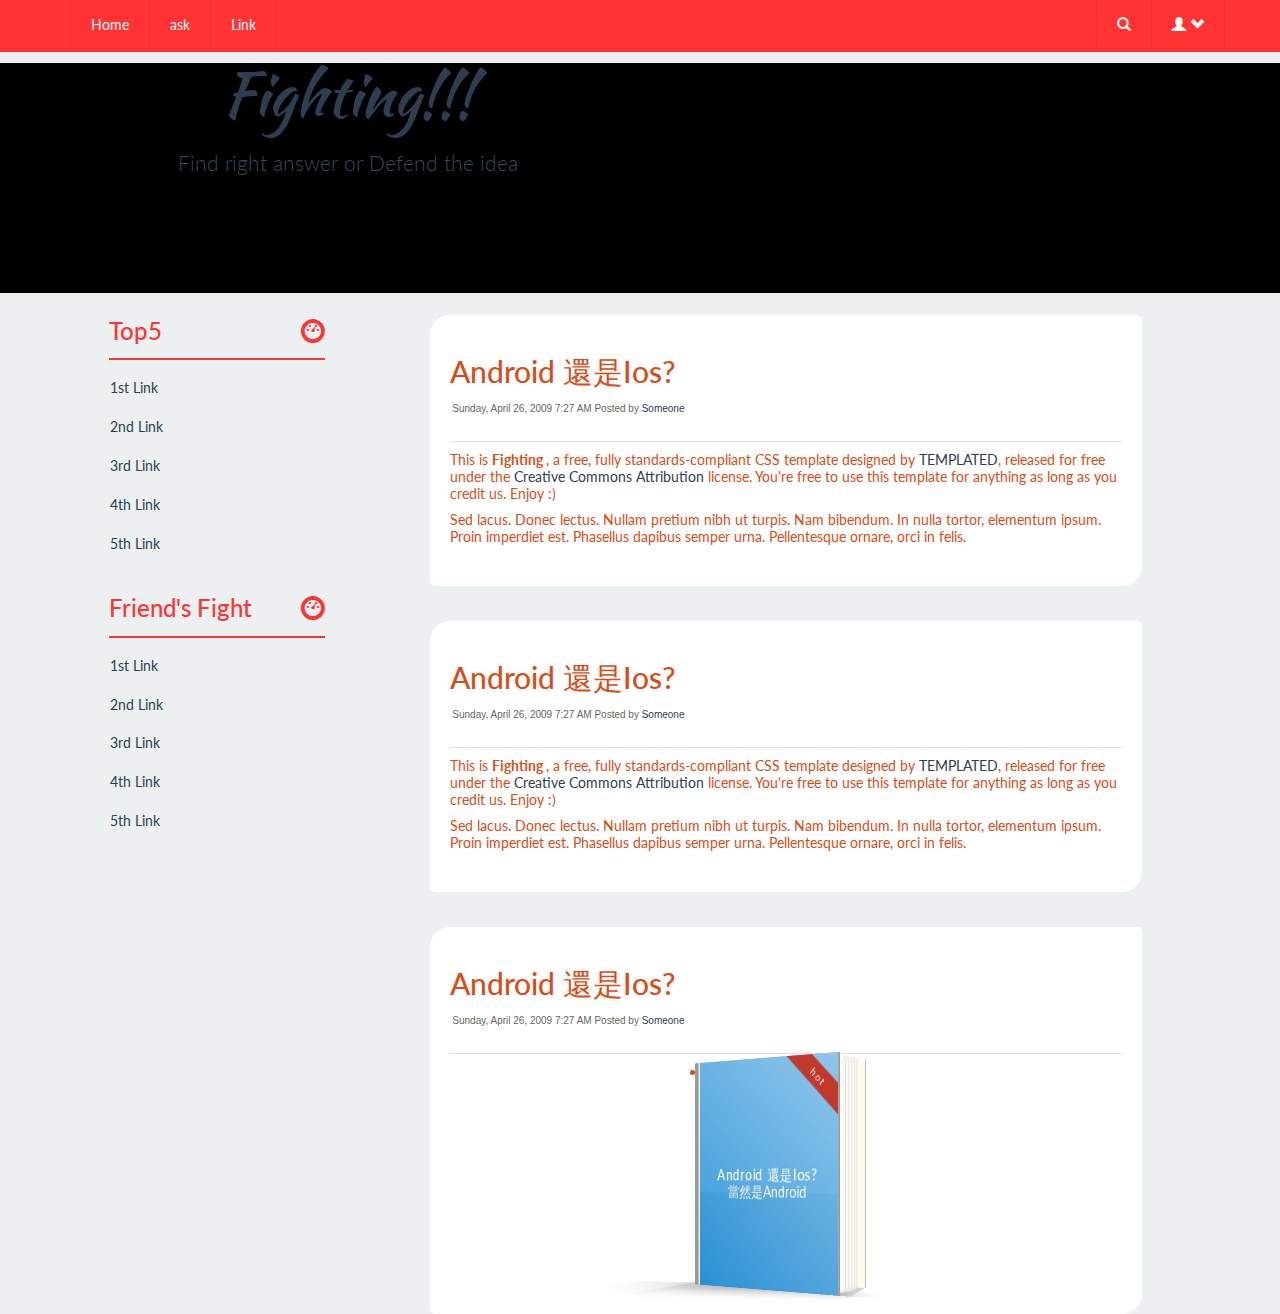
==== index.html @ 1fd4865c "Merge remote-tracking branch 'origin/master'" ====
<!DOCTYPE html>
<html lang="en">
  <head>
    <meta http-equiv="content-type" content="text/html; charset=UTF-8">
    <meta charset="utf-8">
    <title>Fighting!! Which is the best answer!?</title>
<!--     <meta name="generator" content="Bootply" />
    <meta name="viewport" content="width=device-width, initial-scale=1, maximum-scale=1"> -->
    
    <!--[if lt IE 9]>
    <script src="//html5shim.googlecode.com/svn/trunk/html5.js"></script>
    <![endif]-->
 <!-- Custom Fonts -->
        <link href="font-awesome-4.1.0/css/font-awesome.min.css" rel="stylesheet" type="text/css">
        <link href="http://fonts.googleapis.com/css?family=Montserrat:400,700" rel="stylesheet" type="text/css">
        <link href='http://fonts.googleapis.com/css?family=Kaushan+Script' rel='stylesheet' type='text/css'>
            <link href='http://fonts.googleapis.com/css?family=Droid+Serif:400,700,400italic,700italic' rel='stylesheet' type='text/css'>
                <link href='http://fonts.googleapis.com/css?family=Roboto+Slab:400,100,300,700' rel='stylesheet' type='text/css'>


<link href="css/bootstrap.css" rel="stylesheet">
    <link href="css/styles.css" rel="stylesheet">
    <script src="js/jquery.js"></script>
        <link rel="stylesheet" type="text/css" href="css/normalize.css" />
    <link rel="stylesheet" type="text/css" href="css/demo.css" />
    <link rel="stylesheet" type="text/css" href="css/book.css" />
    <script src="js/modernizr.custom.js"></script>
      <link href="bootstrap-dialog/css/bootstrap-dialog.min.css" rel="stylesheet" type="text/css" />
                    
                    <script src="http://ajax.cdnjs.com/ajax/libs/json2/20110223/json2.js"></script>
                    <script src="js/bootstrap.min.js"></script>
                    <script src="js/upload.js"></script>
                    <script src="bootstrap-dialog/js/bootstrap-dialog.min.js"></script>
                    <script type="text/javascript" charset="UTF-8" src="js/homePage.js"> </script>
                    <script type="text/javascript" src="js/bootbox.js"></script>
  </head>
  <body>
    <nav class="navbar navbar-static">
      <div class="container">
        <a class="navbar-toggle" data-toggle="collapse" data-target=".nav-collapse">
          <span class="glyphicon glyphicon-chevron-down"></span>
        </a>
        <div class="nav-collapse collase">
          <ul class="nav navbar-nav">
            <li><a href="#">Home</a></li>
            <li><a href="#">ask</a></li>
            <li><a href="#">Link</a></li>
          </ul>
          <ul class="nav navbar-right navbar-nav">
            <li class="dropdown">
              <a href="#" class="dropdown-toggle" data-toggle="dropdown"><i class="glyphicon glyphicon-search"></i></a>
              <ul class="dropdown-menu" style="padding:12px;">
                <form class="form-inline">
                  <button type="submit" class="btn btn-default pull-right"><i class="glyphicon glyphicon-search">search</i></button><input type="text" class="form-control pull-left" placeholder="Search">
                </form>
              </ul>
            </li>
            <li   class="dropdown">

             <!--  <a href="#" id="loginBtn" class="dropdown-toggle" data-toggle="dropdown"><i class="glyphicon glyphicon-user"></i> <i class="glyphicon glyphicon-chevron-down"></i></a> -->
              <a id="userD" href="#"  class="dropdown-toggle" data-toggle="dropdown"><i id="loginBtn" align="left" class="glyphicon glyphicon-user"></i> <i class="glyphicon glyphicon-chevron-down"></i></a>
              <ul class="dropdown-menu">
                <li><a href="#">Login</a></li>
                <li><a href="#">Profile</a></li>
                <li class="divider"></li>
                <li><a href="#">About</a></li>
              </ul>
            </li>
            <!-- <li id="userD"><a  id="loginBtn" href="#">login</a></li> -->
          </ul>
        </div>
      </div>
      </nav><!-- /.navbar -->
      <header class="masthead">
        <div class="container">
          <div class="row">

            <div class="col col-sm-6">
              <h1><a href="#"  title="scroll down for your viewing pleasure" style='font-family: "Kaushan Script","Helvetica Neue",Helvetica,Arial,cursive; font-size:60px;position:relative; top:-20px;'>Fighting!!!</a>

              <p class="lead">Find right answer or Defend the idea</p></h1>
            </div>
            
          </div>
        </div>
      </header>
      <!-- Begin Body -->
      <div class="container">
        <div class="row">
          <div class="col col-sm-3">
            <div id="sidebar">
              <ul class="nav nav-stacked">
                <li><h3 class="highlight">Top5<i class="glyphicon glyphicon-dashboard pull-right"></i></h3></li>
                <li><a href="#">1st Link</a></li>
                <li><a href="#">2nd Link</a></li>
				<li><a href="#">3rd Link</a></li>
                <li><a href="#">4th Link</a></li>
				<li><a href="#">5th Link</a></li>
              </ul>
              
			  <ul class="nav nav-stacked">
                <li><h3 class="highlight">Friend's Fight<i class="glyphicon glyphicon-dashboard pull-right"></i></h3></li>
                <li><a href="#">1st Link</a></li>
                <li><a href="#">2nd Link</a></li>
				<li><a href="#">3rd Link</a></li>
                <li><a href="#">4th Link</a></li>
				<li><a href="#">5th Link</a></li>
              </ul>
            </div>
          </div>
          <div class="col col-sm-9">
            <div class="post">
              <h2 class="title"><a href="#">android 還是ios? </a></h2>
              <p class="meta">Sunday, April 26, 2009 7:27 AM Posted by <a href="#">Someone</a></p>
              <div class="entry">
                <p>This is <strong>Fighting </strong>, a free, fully standards-compliant CSS template designed by <a href="http://templated.co" rel="nofollow">TEMPLATED</a>, released for free under the <a href="http://templated.co/license">Creative Commons Attribution</a> license.  You're free to use this template for anything as long as you credit us. Enjoy :)</p>
                <p>Sed lacus. Donec lectus. Nullam pretium nibh ut turpis. Nam bibendum. In nulla tortor, elementum ipsum. Proin imperdiet est. Phasellus dapibus semper urna. Pellentesque ornare, orci in felis. </p>
              </div>
            </div>
            <div class="post">
              <h2 class="title"><a href="#">android 還是ios? </a></h2>
              <p class="meta">Sunday, April 26, 2009 7:27 AM Posted by <a href="#">Someone</a></p>
              <div class="entry">
                <p>This is <strong>Fighting </strong>, a free, fully standards-compliant CSS template designed by <a href="http://templated.co" rel="nofollow">TEMPLATED</a>, released for free under the <a href="http://templated.co/license">Creative Commons Attribution</a> license.  You're free to use this template for anything as long as you credit us. Enjoy :)</p>
                <p>Sed lacus. Donec lectus. Nullam pretium nibh ut turpis. Nam bibendum. In nulla tortor, elementum ipsum. Proin imperdiet est. Phasellus dapibus semper urna. Pellentesque ornare, orci in felis. </p>
              </div>
            </div>
            <div class="post">
              <h2 class="title"><a href="#">android 還是ios? </a></h2>
              <p class="meta">Sunday, April 26, 2009 7:27 AM Posted by <a href="#">Someone</a></p>
              <div class="entry" align="center">
              <!-- book start -->
                  <figure align="center" id="dd" class='book'>

            <!-- Front -->

              <ul class='hardcover_front'>
                <li>
                  <div class="coverDesign blue">
                    <span class="ribbon">hot</span>
                    <img src="https://fbcdn-profile-a.akamaihd.net/hprofile-ak-xaf1/v/t1.0-1/c9.29.155.155/s50x50/1654092_743214245703461_1646241684_n.jpg?oh=1e425d1f127c789f00294f41323425b1&oe=5538EC1C&__gda__=1428615047_43cb49b5c5e7b2f6381b6ee1d8907161"alt ="">
                    <h1>Android 還是Ios?</h1>
                    <p>當然是Android</p>
                  </div>
                </li>
                <li></li>
              </ul>

            <!-- Pages -->

              <ul class='page'>
                <li></li>

                <li>
                   Andorid因為買不起Ios
                </li>
<li></li><li></li>
                <li></li>
              </ul>

            <!-- Back -->

              <ul class='hardcover_back'>
                <li></li>
                <li></li>
              </ul>
              <ul class='book_spine'>
                <li></li>
                <li></li>
              </ul>
          
          </li>
          <li>
          <!-- book end -->
              </div>
            </div>
          
            
          </div>
        </div>
      </div>
      <!-- script references -->
     <!-- <script src="//ajax.googleapis.com/ajax/libs/jquery/2.0.2/jquery.min.js"></script> -->
      <script src="js/bootstrap.js"></script>
      <script src="js/scripts.js"></script>
           <!-- jQuery -->
                            <script src="js/jquery.js"></script>
                            <script src="js/upload.js"></script>
                            <!-- Bootstrap Core JavaScript -->
                              <script src="js/bootstrap.min.js"></script>
                            <!-- Plugin JavaScript -->
                            <script src="http://cdnjs.cloudflare.com/ajax/libs/jquery-easing/1.3/jquery.easing.min.js"></script>
                       
                            <!-- Contact Form JavaScript -->
                            <!-- // <script src="js/jqBootstrapValidation.js"></script> -->
                            
                            <!-- Custom Theme JavaScript -->
                            <!-- // <script src="js/agency.js"></script> -->
    </body>
  </html>
---- css/styles.css ----
/* bootstrap 3 helpers */

.navbar-form input, .form-inline input {
	width:auto;
}

/* end */

/* custom theme */

header {
	min-height:230px;
  	margin-bottom:5px;
	position:relative;
	top:7%;
	width:100%;
	text-align:center;
	background:black;
}

@media (min-width: 979px) {
  #sidebar.affix-top {
      position: relative;

	  margin-left:15%;
	  margin-right:3%;
	  top:50px;

  }
  
  #sidebar.affix {
      position: fixed;
      top: 6%;

      width:20%;

  }
}

.affix,.affix-top {
   position:static;
}

/* theme */

body {
  /*color:#828282;
  background-color:#eee;*/
  background:rgba(255,255,255,0.3);
  font-family: Microsoft JhengHei,Arial, Helvetica, sans-serif;
}
/*.bgc{
	background:rgba(255,255,255,0.4);
}*/
a,a:hover {
	color:#ff3333;
  	text-decoration:none;
}

.highlight-bk {
	background-color:#ff3333;
    padding:1px;
    width:100%;
}

.highlight {
	color:#ff3333;
}
  
h3.highlight  {
	padding-top:13px;
    padding-bottom:14px;
  	border-bottom:2px solid #ff3333;
}

.navbar {
	z-index:2;
	height:52px;
	position:fixed;
	width:100%;
	background-color:#ff3333;
  	color:#ffffff;
    border:0;
  	border-radius:0;
}
.navbar-nav > li > a {
  	color:#fff;
  	padding-left:20px;
  	padding-right:20px;
  	border-left:1px solid #ee3333;
}
.navbar-nav > li > a:hover, .navbar-nav > li > a:focus {
    color:#666666; 
}
.navbar-nav > li:last-child > a {
  	border-right:1px solid #ee3333;
}
.navbar-nav > .active > a, .navbar-nav > .active > a:hover, .navbar-nav > .active > a:focus {
    color: #ffffff;
	background-color:transparent;
}
.navbar-nav > .open > a, .navbar-nav > .open > a:hover, .navbar-nav > .open > a:focus {
	color: #f0f0f0;
	background-color:transparent;
  	opacity:.9;
    border-color:#ff3333;
}

.nav .open > a {
    border-color:#777777;
    border-width:0;
}

.accordion-group {
	border-width:0;
}

.dropdown-menu {
	min-width: 250px;
}

.accordion-heading .accordion-toggle, .accordion-inner, .nav-stacked li > a {
	padding-left:1px;
}

.caret {
	color:#fff;
}

.navbar-toggle {
	color:#fff;
    border-width:0;
}
  
.navbar-toggle:hover {
	background-color:#fff;
}

.panel {
	padding-left:27px;
    padding-right:27px;
}

/* end theme */

/* Post */
.post {
  position:relative;

  top:80px;
  margin-left:8%;
  margin-right:8%;
  margin-bottom: 35px;

  padding: 20px 20px;
  background: #FFFFFF;
  color: #DA4C15;
-webkit-border-radius: 20px 5px 20px 5px;
border-radius: 20px 5px 20px 5px;
/*-webkit-box-shadow: 5px 10px 20px 1px #615285;
box-shadow: 3px 3px 10px 1px #615285;*/
}

.post .title {
  height: 44px;
  color: #DA4C15;
}

.post .title a {
  text-decoration: none;
  text-transform: capitalize;
  font-size: 30px;
  /*color: #238EC6;*/
  color: #DA4C15;
}

.post .date {
}

.post .meta {
  height: 32px;
  margin-top: -10px;
  margin-left: 2px;
  padding: 4px 30px 2px 0px;
  font-family: Arial, Helvetica, sans-serif;
  font-weight: normal;
  font-size: 10px;
  color: #66665E;
}

.post .meta span {
  display: block;
  margin-top: -10px;
}

.post .meta a { }

.post .entry {
  border-top: 1px solid #E0E0E0;
  padding: 10px 0px;
}

.post .links {
  background: #90BF35;
  border: 1px solid #5F817E;
}

.post .links {
  display: block;
  width: 120px;
  height: 18px;
  margin: 0px 0px 4px 0px; 
  padding: 3px 0px 0px 40px;
  text-decoration: none;
  font-family: Arial, Helvetica, sans-serif;
  font-size: 11px;
  text-decoration: none;
  font-weight: bold;
  color: #FFFFFF;
}

.post .comments {
  display: block;
  width: 120px;
  height: 18px;
  margin: 0px; 
  padding: 3px 0px 0px 40px;
  background: #90BF35;
  border: 1px solid #5F817E;
  text-decoration: none;
  font-family: Arial, Helvetica, sans-serif;
  font-size: 11px;
  text-decoration: none;
  font-weight: bold;
  color: #FFFFFF;
}
---- css/demo.css ----
@import url(http://fonts.googleapis.com/css?family=Lato:300,400,700);

@font-face {
	font-family: 'codropsicons';
	src:url('../fonts/codropsicons/codropsicons.eot');
	src:url('../fonts/codropsicons/codropsicons.eot?#iefix') format('embedded-opentype'),
		url('../fonts/codropsicons/codropsicons.woff') format('woff'),
		url('../fonts/codropsicons/codropsicons.ttf') format('truetype'),
		url('../fonts/codropsicons/codropsicons.svg#codropsicons') format('svg');
	font-weight: normal;
	font-style: normal;
}

.container > header,
.codrops-top {
	font-family: 'Lato', Arial, sans-serif;
	color: #34495e;
}

.container > header {
	margin: 0 auto;
	padding: 2em;
	text-align: center;
	background: #34495e;
	color: #fff;
}

.container > header h1 {
	font-size: 2.625em;
	line-height: 1.3;
	margin: 0;
	font-weight: 300;
}

.container > header span {
	display: block;
	font-size: 60%;
	color: #16a085;
	padding: 0 0 0.6em 0.1em;
}

/* To Navigation Style */
.codrops-top {
	background: #253749;
	text-transform: uppercase;
	width: 100%;
	font-size: 0.69em;
	line-height: 2.2;
}

.codrops-top a {
	text-decoration: none;
	padding: 0 1em;
	letter-spacing: 0.1em;
	color: #fff;
	display: inline-block;
}

.codrops-top a:hover {
	background: rgba(255,255,255,0.1);
	color: #fff;
}

.codrops-top span.right {
	float: right;
}

.codrops-top span.right a {
	float: left;
	display: block;
}

.codrops-icon:before {
	font-family: 'codropsicons';
	margin: 0 4px;
	speak: none;
	font-style: normal;
	font-weight: normal;
	font-variant: normal;
	text-transform: none;
	line-height: 1;
	-webkit-font-smoothing: antialiased;
}

.codrops-icon-drop:before {
	content: "\e001";
}

.codrops-icon-prev:before {
	content: "\e004";
}

/* Demo Buttons Style */
.codrops-demos {
	padding-top: 1em;
	font-size: 0.9em;
}

.codrops-demos a {
	text-decoration: none;
	outline: none;
	display: inline-block;
	margin: 0.5em;
	font-size: 1.1em;
	padding: 0.7em 1.1em;
	border: 3px solid #16a085;
	color: #16a085;
	font-weight: 700;
}

.codrops-demos a:hover,
.codrops-demos a.current-demo,
.codrops-demos a.current-demo:hover {
	border-color: #fff;
	color: #fff;
}

p.note {
	font-size: 1.1em;
	text-align: center;
	padding: 40px 10px 100px;
	max-width: 700px;
	margin: 0 auto;
	line-height: 1.4;
}

@media screen and (max-width: 25em) {

	.codrops-icon span {
		display: none;
	}

}
---- css/book.css ----
/*
	A. Mini Reset 
*/
*, *:after, *:before { -webkit-box-sizing: border-box; -moz-box-sizing: border-box; box-sizing: border-box; }

* {
  margin: 0;
  padding: 0;
}

::before,
::after {
	content: "";
}

html,
body {
	height: 100%;
	-webkit-font-smoothing: subpixel-antialiased;
}

html {
	font-size: 100%;
}

body {
	background: #ecf0f1;
	color: #34495e;
	font-family: 'Lato', 'Arial', sans-serif;
	font-weight: 400;
	line-height: 1.2;
}

ul {
	margin: 0;
	padding: 0;
	list-style: none;
}

a {
	color: #2c3e50;
	text-decoration: none;
}

.btn {
	display: inline-block;
	text-transform: uppercase;
	border: 2px solid #2c3e50;
	margin-top: 100px; 
	font-size: 0.7em;
	font-weight: 700;
	padding: 0.1em 0.4em;
	text-align: center;
	-webkit-transition: color 0.3s, border-color 0.3s;
	-moz-transition: color 0.3s, border-color 0.3s;
	transition: color 0.3s, border-color 0.3s;
}

.btn:hover {
	border-color: #16a085;
	color: #16a085;
}

/* basic grid, only for this demo */

.align {
	clear: both;
	margin: 90px auto 20px;
	width: 100%;
	max-width: 1170px;
	text-align: center;
}

.align > li {
	width: 500px;
	min-height: 300px;
	display: inline-block;
	margin: 30px 20px 30px 30px;
	padding: 0 0 0 60px;
	vertical-align: top;
}

/* ///////////////////////////////////////////////////

HARDCOVER
Table of Contents

1. container
2. background & color
3. opening cover, back cover and pages
4. position, transform y transition
5. events
6. Bonus
	- Cover design
	- Ribbon
	- Figcaption
7. mini-reset

/////////////////////////////////////////////////////*/

/*
	1. container
*/

.book {
	position: relative;
	width: 160px; 
	height: 220px;
	-webkit-perspective: 1000px;
	-moz-perspective: 1000px;
	perspective: 1000px;
	-webkit-transform-style: preserve-3d;
	-moz-transform-style: preserve-3d;
	transform-style: preserve-3d;
}

/*
	2. background & color
*/

/* HARDCOVER FRONT */
.hardcover_front li:first-child {
	background-color: #eee;
	-webkit-backface-visibility: hidden;
	-moz-backface-visibility: hidden;
	backface-visibility: hidden;
}

/* reverse */
.hardcover_front li:last-child {
	background: #fffbec;
}

/* HARDCOVER BACK */
.hardcover_back li:first-child {
	background: #fffbec;
}

/* reverse */
.hardcover_back li:last-child {
	background: #fffbec;
}

.book_spine li:first-child {
	background: #eee;
}
.book_spine li:last-child {
	background: #333;
}

/* thickness of cover */

.hardcover_front li:first-child:after,
.hardcover_front li:first-child:before,
.hardcover_front li:last-child:after,
.hardcover_front li:last-child:before,
.hardcover_back li:first-child:after,
.hardcover_back li:first-child:before,
.hardcover_back li:last-child:after,
.hardcover_back li:last-child:before,
.book_spine li:first-child:after,
.book_spine li:first-child:before,
.book_spine li:last-child:after,
.book_spine li:last-child:before {
	background: #999;
}

/* page */

.page > li {
	background: -webkit-linear-gradient(left, #e1ddd8 0%, #fffbf6 100%);
	background: -moz-linear-gradient(left, #e1ddd8 0%, #fffbf6 100%);
	background: -ms-linear-gradient(left, #e1ddd8 0%, #fffbf6 100%);
	background: linear-gradient(left, #e1ddd8 0%, #fffbf6 100%);
	box-shadow: inset 0px -1px 2px rgba(50, 50, 50, 0.1), inset -1px 0px 1px rgba(150, 150, 150, 0.2);
	border-radius: 0px 5px 5px 0px;
}

/*
	3. opening cover, back cover and pages
*/

.hardcover_front {
	-webkit-transform: rotateY(-34deg) translateZ(8px);
	-moz-transform: rotateY(-34deg) translateZ(8px);
	transform: rotateY(-34deg) translateZ(8px);
	z-index: 100;
}

.hardcover_back {
	-webkit-transform: rotateY(-15deg) translateZ(-8px);
	-moz-transform: rotateY(-15deg) translateZ(-8px);
	transform: rotateY(-15deg) translateZ(-8px);
}

.page li:nth-child(1) {
	-webkit-transform: rotateY(-28deg);
	-moz-transform: rotateY(-28deg);
	transform: rotateY(-28deg);
}

.page li:nth-child(2) {
	-webkit-transform: rotateY(-30deg);
	-moz-transform: rotateY(-30deg);
	transform: rotateY(-30deg);
}

.page li:nth-child(3) {
	-webkit-transform: rotateY(-32deg);
	-moz-transform: rotateY(-32deg);
	transform: rotateY(-32deg);
}

.page li:nth-child(4) {
	-webkit-transform: rotateY(-34deg);
	-moz-transform: rotateY(-34deg);
	transform: rotateY(-34deg);
}

.page li:nth-child(5) {
	-webkit-transform: rotateY(-36deg);
	-moz-transform: rotateY(-36deg);
	transform: rotateY(-36deg);
}

/*
	4. position, transform & transition
*/

.hardcover_front,
.hardcover_back,
.book_spine,
.hardcover_front li,
.hardcover_back li,
.book_spine li {
	position: absolute;
	top: 0;
	left: 0;
	width: 100%;
	height: 100%;
	-webkit-transform-style: preserve-3d;
	-moz-transform-style: preserve-3d;
	transform-style: preserve-3d;
}

.hardcover_front,
.hardcover_back {
	-webkit-transform-origin: 0% 100%;
	-moz-transform-origin: 0% 100%;
	transform-origin: 0% 100%;
}

.hardcover_front {
	-webkit-transition: all 0.8s ease, z-index 0.6s;
	-moz-transition: all 0.8s ease, z-index 0.6s;
	transition: all 0.8s ease, z-index 0.6s;
}

/* HARDCOVER front */
.hardcover_front li:first-child {
	cursor: default;
	-webkit-user-select: none;
	-moz-user-select: none;
	user-select: none;
	-webkit-transform: translateZ(2px);
	-moz-transform: translateZ(2px);
	transform: translateZ(2px);
}

.hardcover_front li:last-child {
	-webkit-transform: rotateY(180deg) translateZ(2px);
	-moz-transform: rotateY(180deg) translateZ(2px);
	transform: rotateY(180deg) translateZ(2px);
}

/* HARDCOVER back */
.hardcover_back li:first-child {
	-webkit-transform: translateZ(2px);
	-moz-transform: translateZ(2px);
	transform: translateZ(2px);
}

.hardcover_back li:last-child {
	-webkit-transform: translateZ(-2px);
	-moz-transform: translateZ(-2px);
	transform: translateZ(-2px);
}

/* thickness of cover */
.hardcover_front li:first-child:after,
.hardcover_front li:first-child:before,
.hardcover_front li:last-child:after,
.hardcover_front li:last-child:before,
.hardcover_back li:first-child:after,
.hardcover_back li:first-child:before,
.hardcover_back li:last-child:after,
.hardcover_back li:last-child:before,
.book_spine li:first-child:after,
.book_spine li:first-child:before,
.book_spine li:last-child:after,
.book_spine li:last-child:before {
	position: absolute;
	top: 0;
	left: 0;
}

/* HARDCOVER front */
.hardcover_front li:first-child:after,
.hardcover_front li:first-child:before {
	width: 4px;
	height: 100%;
}

.hardcover_front li:first-child:after {
	-webkit-transform: rotateY(90deg) translateZ(-2px) translateX(2px);
	-moz-transform: rotateY(90deg) translateZ(-2px) translateX(2px);
	transform: rotateY(90deg) translateZ(-2px) translateX(2px);
}

.hardcover_front li:first-child:before {
	-webkit-transform: rotateY(90deg) translateZ(158px) translateX(2px);
	-moz-transform: rotateY(90deg) translateZ(158px) translateX(2px);
	transform: rotateY(90deg) translateZ(158px) translateX(2px);
}

.hardcover_front li:last-child:after,
.hardcover_front li:last-child:before {
	width: 4px;
	height: 160px;
}

.hardcover_front li:last-child:after {
	-webkit-transform: rotateX(90deg) rotateZ(90deg) translateZ(80px) translateX(-2px) translateY(-78px);
	-moz-transform: rotateX(90deg) rotateZ(90deg) translateZ(80px) translateX(-2px) translateY(-78px);
	transform: rotateX(90deg) rotateZ(90deg) translateZ(80px) translateX(-2px) translateY(-78px);
}
.hardcover_front li:last-child:before {
	box-shadow: 0px 0px 30px 5px #333;
	-webkit-transform: rotateX(90deg) rotateZ(90deg) translateZ(-140px) translateX(-2px) translateY(-78px);
	-moz-transform: rotateX(90deg) rotateZ(90deg) translateZ(-140px) translateX(-2px) translateY(-78px);
	transform: rotateX(90deg) rotateZ(90deg) translateZ(-140px) translateX(-2px) translateY(-78px);
}

/* thickness of cover */

.hardcover_back li:first-child:after,
.hardcover_back li:first-child:before {
	width: 4px;
	height: 100%;
}

.hardcover_back li:first-child:after {
	-webkit-transform: rotateY(90deg) translateZ(-2px) translateX(2px);
	-moz-transform: rotateY(90deg) translateZ(-2px) translateX(2px);
	transform: rotateY(90deg) translateZ(-2px) translateX(2px);
}
.hardcover_back li:first-child:before {
	-webkit-transform: rotateY(90deg) translateZ(158px) translateX(2px);
	-moz-transform: rotateY(90deg) translateZ(158px) translateX(2px);
	transform: rotateY(90deg) translateZ(158px) translateX(2px);
}

.hardcover_back li:last-child:after,
.hardcover_back li:last-child:before {
	width: 4px;
	height: 160px;
}

.hardcover_back li:last-child:after {
	-webkit-transform: rotateX(90deg) rotateZ(90deg) translateZ(80px) translateX(2px) translateY(-78px);
	-moz-transform: rotateX(90deg) rotateZ(90deg) translateZ(80px) translateX(2px) translateY(-78px);
	transform: rotateX(90deg) rotateZ(90deg) translateZ(80px) translateX(2px) translateY(-78px);
}

.hardcover_back li:last-child:before {
	box-shadow: 10px -1px 80px 20px #666;
	-webkit-transform: rotateX(90deg) rotateZ(90deg) translateZ(-140px) translateX(2px) translateY(-78px);
	-moz-transform: rotateX(90deg) rotateZ(90deg) translateZ(-140px) translateX(2px) translateY(-78px);
	transform: rotateX(90deg) rotateZ(90deg) translateZ(-140px) translateX(2px) translateY(-78px);
}

/* BOOK SPINE */
.book_spine {
	-webkit-transform: rotateY(60deg) translateX(-5px) translateZ(-12px);
	-moz-transform: rotateY(60deg) translateX(-5px) translateZ(-12px);
	transform: rotateY(60deg) translateX(-5px) translateZ(-12px);
	width: 16px;
	z-index: 0;
}

.book_spine li:first-child {
	-webkit-transform: translateZ(2px);
	-moz-transform: translateZ(2px);
	transform: translateZ(2px);
}

.book_spine li:last-child {
	-webkit-transform: translateZ(-2px);
	-moz-transform: translateZ(-2px);
	transform: translateZ(-2px);
}

/* thickness of book spine */
.book_spine li:first-child:after,
.book_spine li:first-child:before {
	width: 4px;
	height: 100%;
}

.book_spine li:first-child:after {
	-webkit-transform: rotateY(90deg) translateZ(-2px) translateX(2px);
	-moz-transform: rotateY(90deg) translateZ(-2px) translateX(2px);
	transform: rotateY(90deg) translateZ(-2px) translateX(2px);
}

.book_spine li:first-child:before {
	-webkit-transform: rotateY(-90deg) translateZ(-12px);
	-moz-transform: rotateY(-90deg) translateZ(-12px);
	transform: rotateY(-90deg) translateZ(-12px);
}

.book_spine li:last-child:after,
.book_spine li:last-child:before {
	width: 4px;
	height: 16px;
}

.book_spine li:last-child:after {
	-webkit-transform: rotateX(90deg) rotateZ(90deg) translateZ(8px) translateX(2px) translateY(-6px);
	-moz-transform: rotateX(90deg) rotateZ(90deg) translateZ(8px) translateX(2px) translateY(-6px);
	transform: rotateX(90deg) rotateZ(90deg) translateZ(8px) translateX(2px) translateY(-6px);
}

.book_spine li:last-child:before {
	box-shadow: 5px -1px 100px 40px rgba(0, 0, 0, 0.2);
	-webkit-transform: rotateX(90deg) rotateZ(90deg) translateZ(-210px) translateX(2px) translateY(-6px);
	-moz-transform: rotateX(90deg) rotateZ(90deg) translateZ(-210px) translateX(2px) translateY(-6px);
	transform: rotateX(90deg) rotateZ(90deg) translateZ(-210px) translateX(2px) translateY(-6px);
}

.page,
.page > li {
	position: absolute;
	top: 0;
	left: 0;
	-webkit-transform-style: preserve-3d;
	-moz-transform-style: preserve-3d;
	transform-style: preserve-3d;
}

.page {
	width: 100%;
	height: 98%;
	top: 1%;
	left: 3%;
	z-index: 10;
}

.page > li {
	width: 100%;
	height: 100%;
	-webkit-transform-origin: left center;
	-moz-transform-origin: left center;
	transform-origin: left center;
	-webkit-transition-property: transform;
	-moz-transition-property: transform;
	transition-property: transform;
	-webkit-transition-timing-function: ease;
	-moz-transition-timing-function: ease;
	transition-timing-function: ease;
}

.page > li:nth-child(1) {
	-webkit-transition-duration: 0.6s;
	-moz-transition-duration: 0.6s;
	transition-duration: 0.6s;
}

.page > li:nth-child(2) {
	-webkit-transition-duration: 0.6s;
	-moz-transition-duration: 0.6s;
	transition-duration: 0.6s;
}

.page > li:nth-child(3) {
	-webkit-transition-duration: 0.4s;
	-moz-transition-duration: 0.4s;
	transition-duration: 0.4s;
}

.page > li:nth-child(4) {
	-webkit-transition-duration: 0.5s;
	-moz-transition-duration: 0.5s;
	transition-duration: 0.5s;
}

.page > li:nth-child(5) {
	-webkit-transition-duration: 0.6s;
	-moz-transition-duration: 0.6s;
	transition-duration: 0.6s;
}

/*
	5. events
*/

.book:hover > .hardcover_front {
	-webkit-transform: rotateY(-145deg) translateZ(0);
	-moz-transform: rotateY(-145deg) translateZ(0);
	transform: rotateY(-145deg) translateZ(0);
	z-index: 0;
}

.book:hover > .page li:nth-child(1) {
	-webkit-transform: rotateY(-3deg);
	-moz-transform: rotateY(-3deg);
	transform: rotateY(-3deg);
	-webkit-transition-duration: 1.5s;
	-moz-transition-duration: 1.5s;
	transition-duration: 1.5s;
}

.book:hover > .page li:nth-child(2) {
	-webkit-transform: rotateY(-15deg);
	-moz-transform: rotateY(-15deg);
	transform: rotateY(-15deg);
	-webkit-transition-duration: 1.8s;
	-moz-transition-duration: 1.8s;
	transition-duration: 1.8s;
}

.book:hover > .page li:nth-child(3) {
	-webkit-transform: rotateY(-140deg);
	-moz-transform: rotateY(-140deg);
	transform: rotateY(-140deg);
	-webkit-transition-duration: 1.6s;
	-moz-transition-duration: 1.6s;
	transition-duration: 1.6s;
}

.book:hover > .page li:nth-child(4) {
	-webkit-transform: rotateY(-140deg);
	-moz-transform: rotateY(-140deg);
	transform: rotateY(-140deg);
	-webkit-transition-duration: 1.4s;
	-moz-transition-duration: 1.4s;
	transition-duration: 1.4s;
}

.book:hover > .page li:nth-child(5) {
	-webkit-transform: rotateY(-140deg);
	-moz-transform: rotateY(-140deg);
	transform: rotateY(-140deg);
	-webkit-transition-duration: 1.2s;
	-moz-transition-duration: 1.2s;
	transition-duration: 1.2s;
}

/*
	6. Bonus
*/

/* cover CSS */

.coverDesign {
	position: absolute;
	top: 0;
	left: 0;
	bottom: 0;
	right: 0;
	overflow: hidden;
	-webkit-backface-visibility: hidden;
	-moz-backface-visibility: hidden;
	backface-visibility: hidden;
}

.coverDesign::after {
	background-image: -webkit-linear-gradient( -135deg, rgba(255, 255, 255, 0.45) 0%, transparent 100%);
	background-image: -moz-linear-gradient( -135deg, rgba(255, 255, 255, 0.45) 0%, transparent 100%);
	background-image: linear-gradient( -135deg, rgba(255, 255, 255, 0.45) 0%, transparent 100%);
	position: absolute;
	top: 0;
	left: 0;
	bottom: 0;
	right: 0;
}

.coverDesign h1 {
	color: #fff;
	font-size: 1em;
	letter-spacing: 0.05em;
	text-align: center;
	margin: 54% 0 0 0;
	text-shadow: -1px -1px 0 rgba(0,0,0,0.1);
}

.coverDesign p {
	color: #f8f8f8;
	font-size: 1em;
	text-align: center;
	text-shadow: -1px -1px 0 rgba(0,0,0,0.1);
}

.yellow {
	background-color: #f1c40f;
	background-image: -webkit-linear-gradient(top, #f1c40f 58%, #e7ba07 0%);
	background-image: -moz-linear-gradient(top, #f1c40f 58%, #e7ba07 0%);
	background-image: linear-gradient(top, #f1c40f 58%, #e7ba07 0%);
}

.blue {
	background-color: #3498db;
	background-image: -webkit-linear-gradient(top, #3498db 58%, #2a90d4 0%);
	background-image: -moz-linear-gradient(top, #3498db 58%, #2a90d4 0%);
	background-image: linear-gradient(top, #3498db 58%, #2a90d4 0%);
}

.grey {
	background-color: #f8e9d1;
	background-image: -webkit-linear-gradient(top, #f8e9d1 58%, #e7d5b7 0%);
	background-image: -moz-linear-gradient(top, #f8e9d1 58%, #e7d5b7 0%);
	background-image: linear-gradient(top, #f8e9d1 58%, #e7d5b7 0%);
}

/* Basic ribbon */

.ribbon {
	background: #c0392b;
	color: #fff;
	display: block;
	font-size: 0.7em;
	position: absolute;
	top: 11px;
	right: 1px;
	width: 40px;
	height: 20px;
	line-height: 20px;
	letter-spacing: 0.15em; 
	text-align: center;
	-webkit-transform: rotateZ(45deg) translateZ(1px);
	-moz-transform: rotateZ(45deg) translateZ(1px);
	transform: rotateZ(45deg) translateZ(1px);
	-webkit-backface-visibility: hidden;
	-moz-backface-visibility: hidden;
	backface-visibility: hidden;
	z-index: 10;
}

.ribbon::before,
.ribbon::after{
	position: absolute;
	top: -20px;
	width: 0;
	height: 0;
	border-bottom: 20px solid #c0392b;
	border-top: 20px solid transparent;
}

.ribbon::before{
	left: -20px;
	border-left: 20px solid transparent;
}

.ribbon::after{
	right: -20px;
	border-right: 20px solid transparent;
}

/* figcaption */

figcaption {
	padding-left: 40px;
	text-align: left;
	position: absolute;
	top: 0%;
	left: 160px;
	width: 310px;
}

figcaption h1 {
	margin: 0;
}

figcaption span {
	color: #16a085;
	padding: 0.6em 0 1em 0;
	display: block;
}

figcaption p {
	color: #63707d;
	line-height: 1.3;
}

/* Media Queries */
@media screen and (max-width: 37.8125em) {
	.align > li {
		width: 100%;
		min-height: 440px;
		height: auto;
		padding: 0;
		margin: 0 0 30px 0;
	}

	.book {
		margin: 0 auto;
	}

	figcaption {
		text-align: center;
		width: 320px;
		top: 250px;
		padding-left: 0;
		left: -80px;
		font-size: 90%;
	}
}
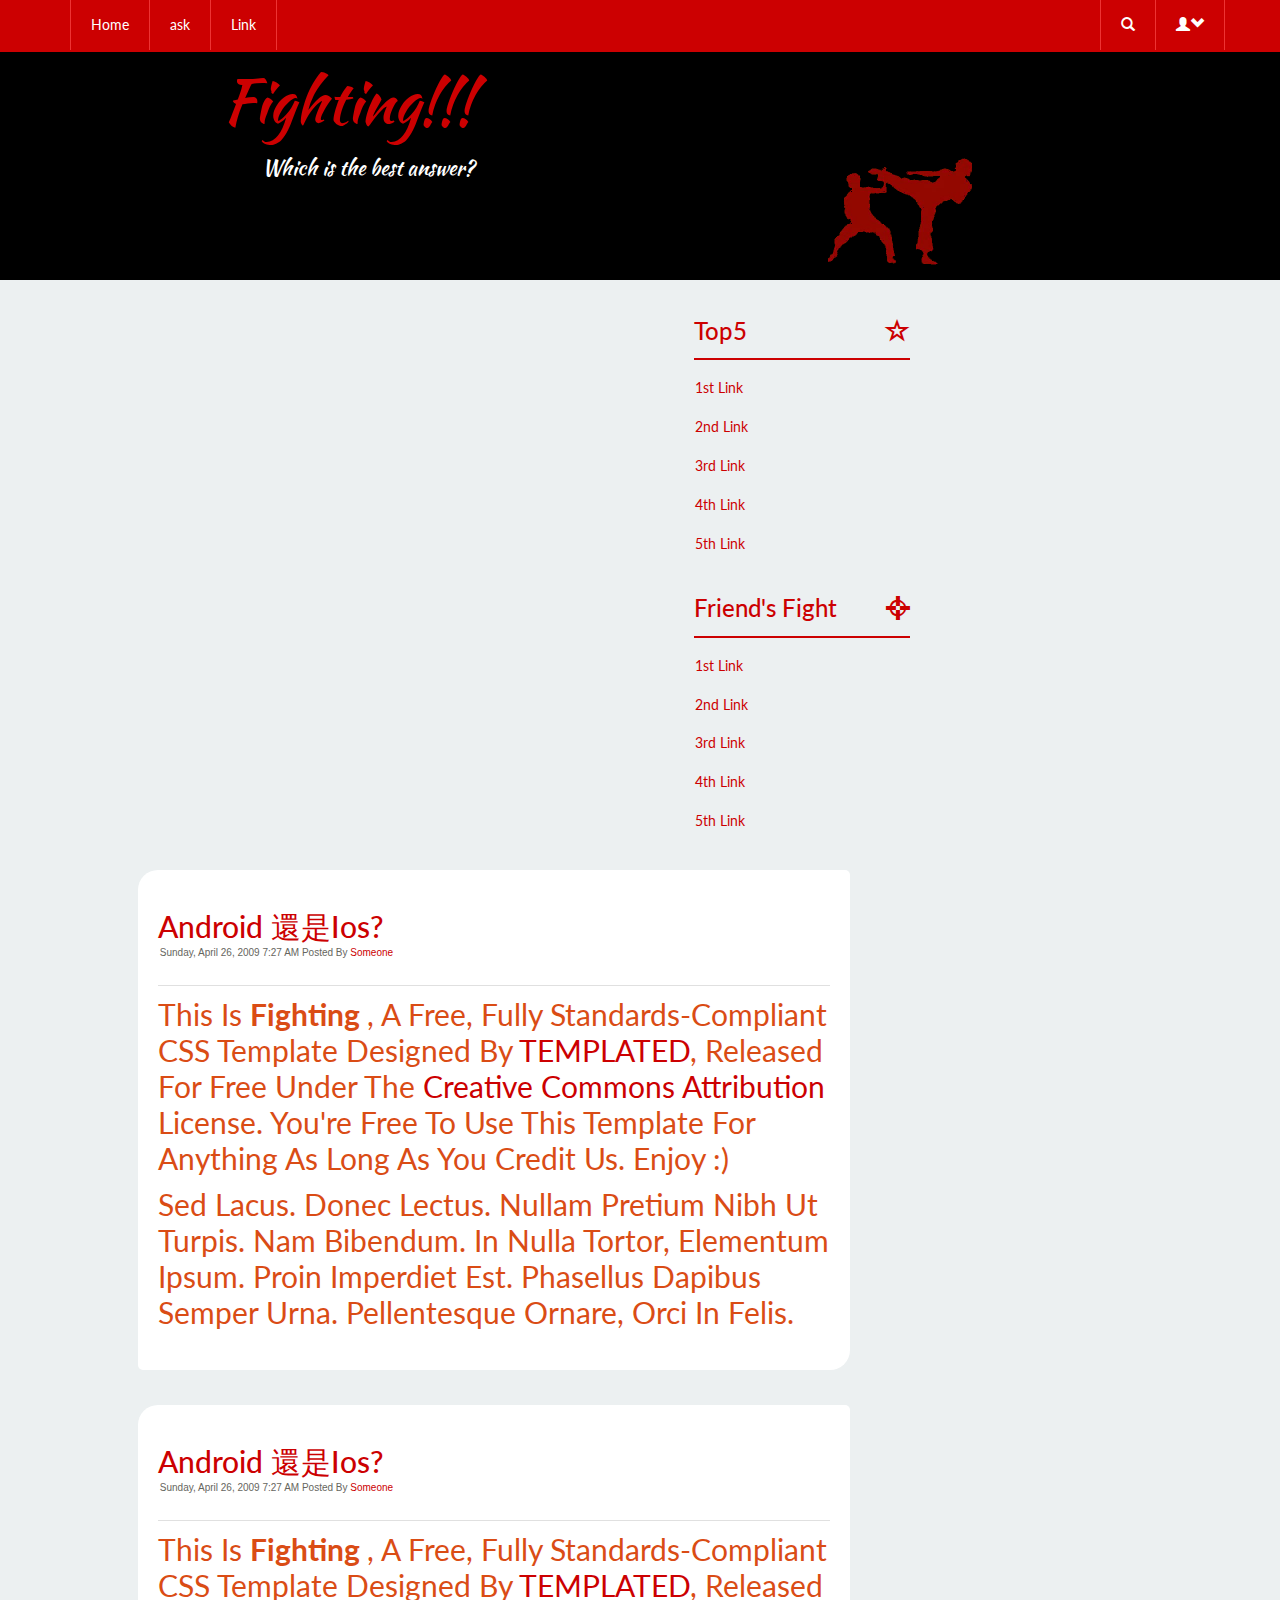
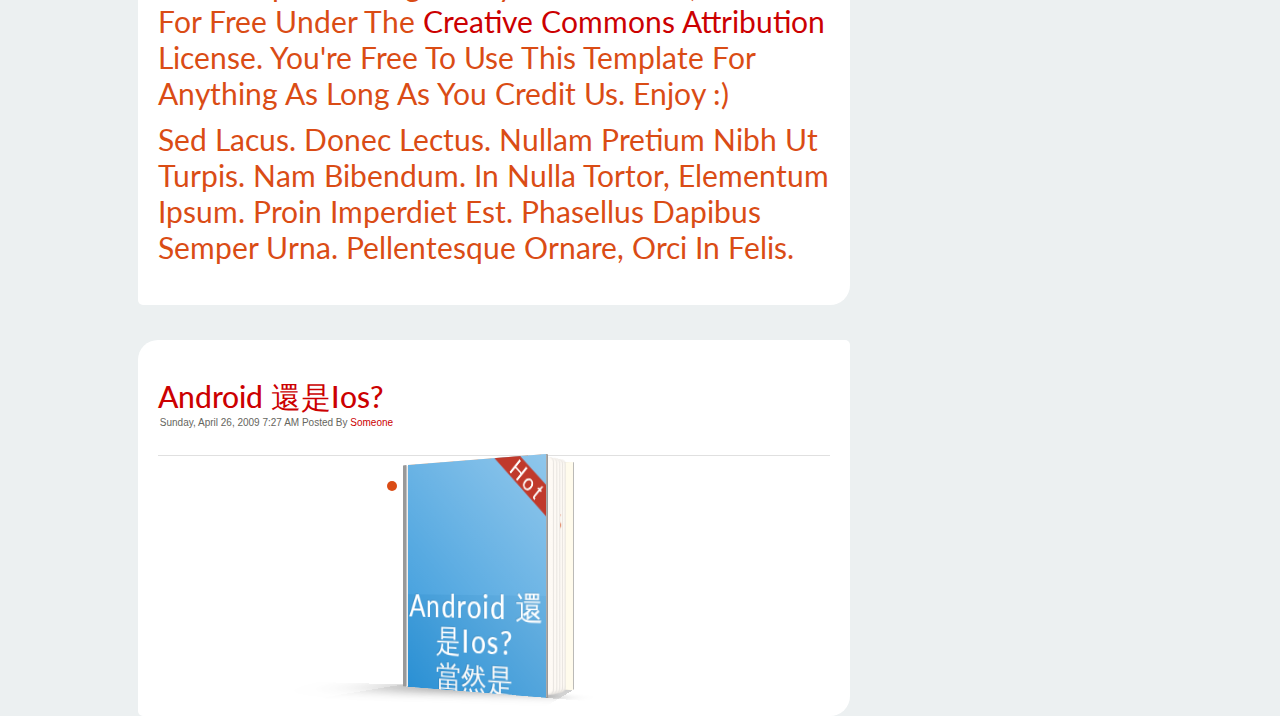
==== commit 039be0ea: "change login dialog" ====
--- a/index.html
+++ b/index.html
@@ -4,6 +4,7 @@
     <meta http-equiv="content-type" content="text/html; charset=UTF-8">
     <meta charset="utf-8">
     <title>Fighting!! Which is the best answer!?</title>
+     <link href="img/icon.jpg" rel="SHORTCUT ICON">
 <!--     <meta name="generator" content="Bootply" />
     <meta name="viewport" content="width=device-width, initial-scale=1, maximum-scale=1"> -->
     
@@ -58,9 +59,10 @@
             <li   class="dropdown">
 
              <!--  <a href="#" id="loginBtn" class="dropdown-toggle" data-toggle="dropdown"><i class="glyphicon glyphicon-user"></i> <i class="glyphicon glyphicon-chevron-down"></i></a> -->
-              <a id="userD" href="#"  class="dropdown-toggle" data-toggle="dropdown"><i id="loginBtn" align="left" class="glyphicon glyphicon-user"></i> <i class="glyphicon glyphicon-chevron-down"></i></a>
+              <a id="userD" href="#"  class="dropdown-toggle" data-toggle="dropdown"><i id="loginBtn"  class="glyphicon glyphicon-user"></i> <i style="float:right" class="glyphicon glyphicon-chevron-down"></i></a>
               <ul class="dropdown-menu">
-                <li><a href="#">Login</a></li>
+              <!-- <li><input type="button" class="btn btn-lg btn-primary open-modal" value="Launch Modal">Login</li> -->
+                <li><a href="#" class="   open-modal" value="Launch Modal" >Login</a></li>
                 <li><a href="#">Profile</a></li>
                 <li class="divider"></li>
                 <li><a href="#">About</a></li>
@@ -76,9 +78,10 @@
           <div class="row">
 
             <div class="col col-sm-6">
-              <h1><a href="#"  title="scroll down for your viewing pleasure" style='font-family: "Kaushan Script","Helvetica Neue",Helvetica,Arial,cursive; font-size:60px;position:relative; top:-20px;'>Fighting!!!</a>
-
-              <p class="lead">Find right answer or Defend the idea</p></h1>
+              <h1><a href="#"  title="scroll down for your viewing pleasure" style='font-family: "Kaushan Script","Helvetica Neue",Helvetica,Arial,cursive; font-size:60px; text-align:center;'>Fighting!!!</a>
+              <p class="lead" style="color: #ffffff;font-family: 'Kaushan Script','Helvetica Neue',Helvetica,Arial,cursive; position:relative; left:20px; top:18px;">Which is the best answer?</p></h1>
+              <img src="img/f2.png" alt=""  style=" position:relative; left:100%; top:-50px;">
+              <!-- <p class="lead">Find right answer or Defend the idea</p></h1> -->
             </div>
             
           </div>
@@ -90,7 +93,7 @@
           <div class="col col-sm-3">
             <div id="sidebar">
               <ul class="nav nav-stacked">
-                <li><h3 class="highlight">Top5<i class="glyphicon glyphicon-dashboard pull-right"></i></h3></li>
+                <li><h3 class="highlight">Top5<i class="glyphicon glyphicon-star-empty pull-right"></i></h3></li>
                 <li><a href="#">1st Link</a></li>
                 <li><a href="#">2nd Link</a></li>
 				<li><a href="#">3rd Link</a></li>
@@ -99,7 +102,7 @@
               </ul>
               
 			  <ul class="nav nav-stacked">
-                <li><h3 class="highlight">Friend's Fight<i class="glyphicon glyphicon-dashboard pull-right"></i></h3></li>
+                <li><h3 class="highlight">Friend's Fight<i class="glyphicon glyphicon-screenshot pull-right"></i></h3></li>
                 <li><a href="#">1st Link</a></li>
                 <li><a href="#">2nd Link</a></li>
 				<li><a href="#">3rd Link</a></li>
@@ -172,6 +175,7 @@
           </li>
           <li>
           <!-- book end -->
+
               </div>
             </div>
           
@@ -179,6 +183,28 @@
           </div>
         </div>
       </div>
+
+    <!-- Modal Contents -->
+    <div id="DemoModal" class="modal fade" style="position:absolute; top:300px;">
+      <div id="loginform">
+<div id="facebook"><i class="fa fa-facebook"></i><div id="connect">Connect with Facebook</div></div>
+<div id="mainlogin">
+<div id="or">or</div>
+<h1>Log in with awesome new thing</h1>
+<form action="#">
+<input type="text" placeholder="username or email" value="" required>
+<input type="password" placeholder="password" value="" required>
+<button type="submit"><i class="fa fa-arrow-right"></i></button>
+</form>
+<div id="note"><a href="#">Forgot your password?</a></div>
+</div>
+</div>
+    </div>
+
+<!-- Modal -->
+
+ 
+
       <!-- script references -->
      <!-- <script src="//ajax.googleapis.com/ajax/libs/jquery/2.0.2/jquery.min.js"></script> -->
       <script src="js/bootstrap.js"></script>
--- a/css/styles.css
+++ b/css/styles.css
@@ -12,8 +12,9 @@
 	min-height:230px;
   	margin-bottom:5px;
 	position:relative;
-	top:7%;
+	top:50px;
 	width:100%;
+  height: 200px;
 	text-align:center;
 	background:black;
 }
@@ -32,7 +33,7 @@
       position: fixed;
       top: 6%;
 
-      width:20%;
+      width:13%;
 
   }
 }
@@ -53,24 +54,24 @@
 	background:rgba(255,255,255,0.4);
 }*/
 a,a:hover {
-	color:#ff3333;
+	color:#ffffff;
   	text-decoration:none;
 }
 
 .highlight-bk {
-	background-color:#ff3333;
+	background-color:#cc0001;
     padding:1px;
     width:100%;
 }
 
 .highlight {
-	color:#ff3333;
+	color:#cc0001;
 }
   
 h3.highlight  {
 	padding-top:13px;
     padding-bottom:14px;
-  	border-bottom:2px solid #ff3333;
+  	border-bottom:2px solid #cc0001;
 }
 
 .navbar {
@@ -78,7 +79,7 @@
 	height:52px;
 	position:fixed;
 	width:100%;
-	background-color:#ff3333;
+	background-color:#cc0001;
   	color:#ffffff;
     border:0;
   	border-radius:0;
@@ -103,7 +104,7 @@
 	color: #f0f0f0;
 	background-color:transparent;
   	opacity:.9;
-    border-color:#ff3333;
+    border-color:#cc0001;
 }
 
 .nav .open > a {
@@ -159,15 +160,6 @@
 border-radius: 20px 5px 20px 5px;
 /*-webkit-box-shadow: 5px 10px 20px 1px #615285;
 box-shadow: 3px 3px 10px 1px #615285;*/
-}
-
-.post .title {
-  height: 44px;
-  color: #DA4C15;
-}
-
-.post .title a {
-  text-decoration: none;
   text-transform: capitalize;
   font-size: 30px;
   /*color: #238EC6;*/
@@ -234,3 +226,222 @@
   font-weight: bold;
   color: #FFFFFF;
 }
+/*bootbox*/
+#loginform
+{
+width:550px;
+height:auto;
+position:relative;
+margin:0 auto;
+}
+
+#loginform input
+{
+display:block;
+margin:0px auto 15px;
+border-radius:5px;
+background: #333333;
+width:85%;
+padding:12px 20px 12px 10px;
+border:none;
+color:#929999;                       
+box-shadow:inset 0px 1px 5px #272727;
+font-size:0.8em;
+-webkit-transition:0.5s ease;
+-moz-transition:0.5s ease;
+-o-transition:0.5s ease;
+-ms-transition:0.5s ease;
+transition:0.5s ease; 
+}
+
+#loginform input:focus
+{
+-webkit-transition:0.5s ease;
+-moz-transition:0.5s ease;
+-o-transition:0.5s ease;
+-ms-transition:0.5s ease;
+transition:0.5s ease;  
+box-shadow: 0px 0px 5px 1px #161718;
+}
+
+ #loginform button
+{
+background: #ff5f32;
+border-radius:50%;
+border:10px solid #222526;
+font-size:0.9em;
+color:#fff;
+font-weight:bold;
+cursor:pointer;
+width:85px;
+height:85px;
+position:absolute;
+right: -42px;
+top: 54px;
+text-align:center;
+-webkit-transition:0.5s ease;
+-moz-transition:0.5s ease;
+-o-transition:0.5s ease;
+-ms-transition:0.5s ease;
+transition:0.5s ease;
+}
+
+#loginform button:hover
+{
+background:#222526;
+border-color:#ff5f32;
+-webkit-transition:0.5s ease;
+-moz-transition:0.5s ease;
+-o-transition:0.5s ease;
+-ms-transition:0.5s ease;
+transition:0.5s ease;
+}
+
+#loginform button i
+{
+font-size:20px;
+-webkit-transition:0.5s ease;
+-moz-transition:0.5s ease;
+-o-transition:0.5s ease;
+-ms-transition:0.5s ease;
+transition:0.5s ease;
+}
+
+#loginform button:hover i
+{
+color:#ff5f32;
+-webkit-transition:0.5s ease;
+-moz-transition:0.5s ease;
+-o-transition:0.5s ease;
+-ms-transition:0.5s ease;
+transition:0.5s ease;
+}
+  
+#loginform *:focus{outline:none;}
+::-webkit-input-placeholder {
+color:#929999;
+}
+
+:-moz-placeholder { /* Firefox 18- */
+color:#929999; 
+}
+
+::-moz-placeholder {  /* Firefox 19+ */
+color:#929999;  
+}
+
+:-ms-input-placeholder {  
+color:#929999; 
+}
+
+#loginform h1
+{
+text-align:center;
+color:#fff;
+font-size:13px;
+padding:12px 0px;
+}
+
+#loginform #note
+{
+color:#88887a;
+font-size: 0.8em;
+text-align:left;
+padding-left:5px;
+}
+
+#loginform #facebook
+{
+text-align:center;
+float:left;
+background:#365195;
+padding:35px 10px 20px 10px;
+width:170px;
+height:135px; 
+border-radius:3px;
+cursor:pointer;
+box-shadow: 0px 0px 10px 2px #161718; 
+margin-right:10px;
+-webkit-transition:0.5s ease;
+-moz-transition:0.5s ease;
+-o-transition:0.5s ease;
+-ms-transition:0.5s ease;
+transition:0.5s ease;
+}
+
+#loginform #facebook:hover
+{
+box-shadow: 0px 0px 0px 0px #161718;
+-webkit-transition:0.5s ease;
+-moz-transition:0.5s ease;
+-o-transition:0.5s ease;
+-ms-transition:0.5s ease;
+transition:0.5s ease;
+}
+
+#loginform .fa-facebook
+{
+color:#fff;
+font-size:7em;
+display:block;
+}
+
+#loginform a
+{
+color:#88887a;
+text-decoration:none;
+-webkit-transition:0.5s ease;
+-moz-transition:0.5s ease;
+-o-transition:0.5s ease;
+-ms-transition:0.5s ease;
+transition:0.5s ease;
+}
+
+#loginform a:hover
+{
+color:#fff;
+margin-left:5px;
+-webkit-transition:0.5s ease;
+-moz-transition:0.5s ease;
+-o-transition:0.5s ease;
+-ms-transition:0.5s ease;
+transition:0.5s ease;
+}
+
+#loginform #mainlogin
+{
+float:left;
+width:250px;
+height:170px;
+padding:10px 15px;
+position:relative;
+background:#555555;
+border-radius:3px;
+}
+
+#loginform #connect
+{
+font-weight: bold;
+color: #fff;
+font-size: 13px;
+text-align: left;
+font-family: verdana;
+padding-top:10px;
+}
+
+#loginform #or
+{
+position:absolute;
+left: -25px;
+top: 10px;
+background:#222222;
+text-shadow:0 2px 0px #121212;
+color:#999999;
+width:40px;
+height:40px;
+text-align:center;
+border-radius:50%;
+font-weight:bold;
+line-height:38px;
+font-size: 13px;
+}
--- a/css/book.css
+++ b/css/book.css
@@ -38,7 +38,7 @@
 }
 
 a {
-	color: #2c3e50;
+	color: #cc0001;
 	text-decoration: none;
 }
 
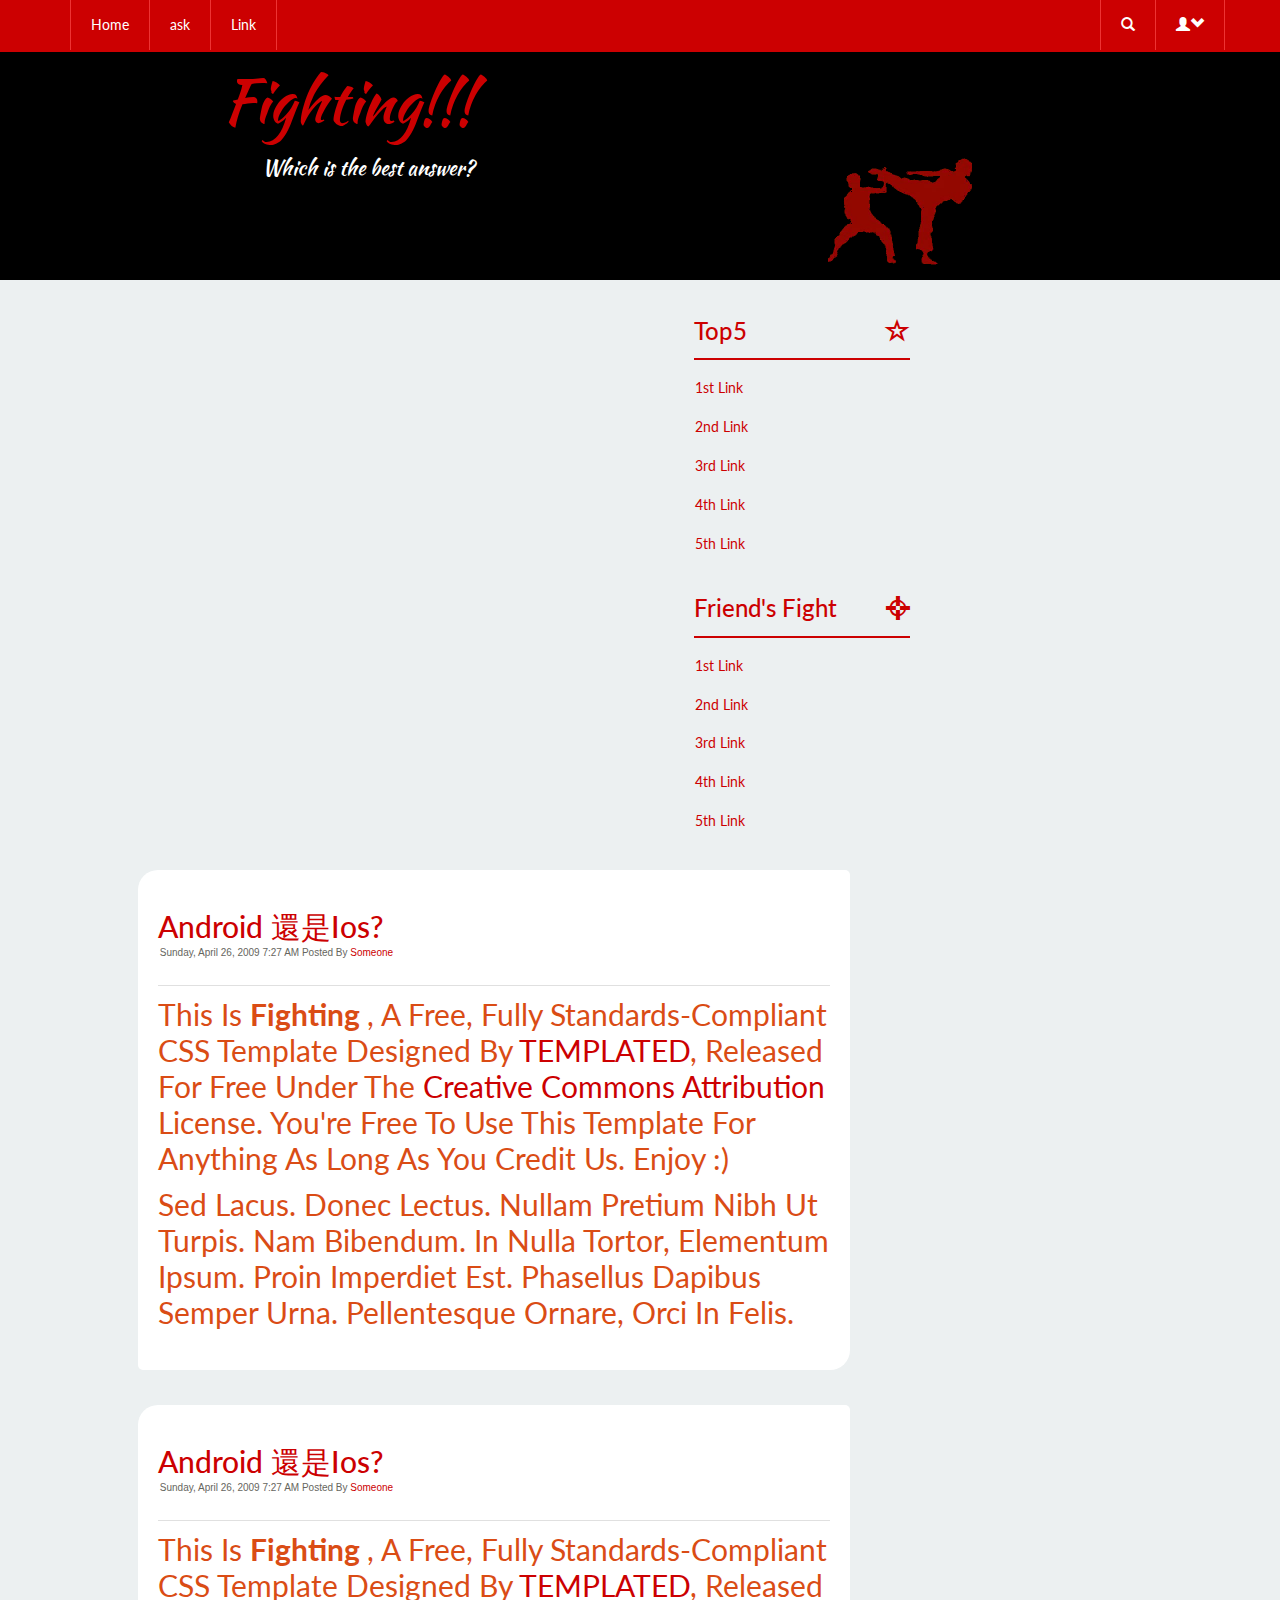
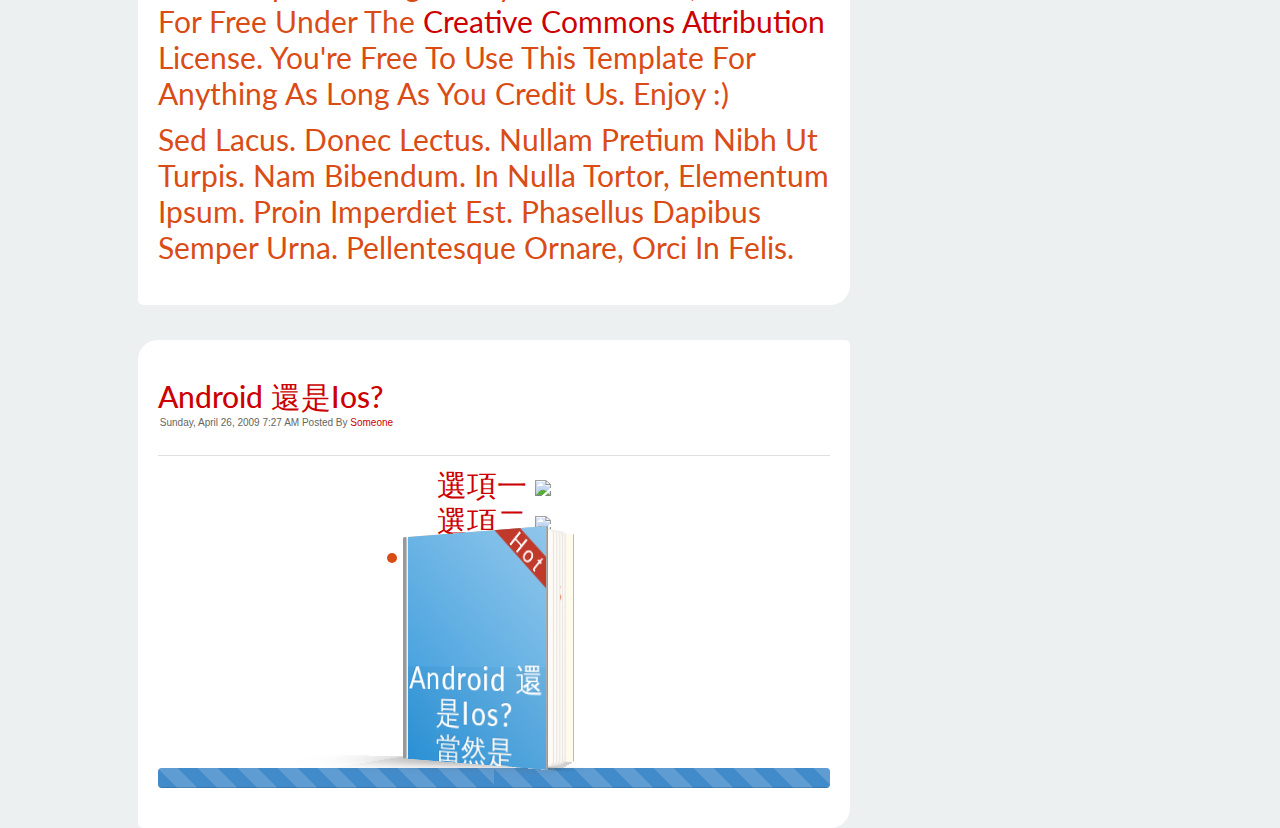
==== commit 4b72ca9e: "Update index.html" ====
--- a/index.html
+++ b/index.html
@@ -132,9 +132,16 @@
               <h2 class="title"><a href="#">android 還是ios? </a></h2>
               <p class="meta">Sunday, April 26, 2009 7:27 AM Posted by <a href="#">Someone</a></p>
               <div class="entry" align="center">
+              <div class="opt1">
+				<a href="#" class="tip1"><span>選項一</span></a>
+				<img class="man"id="man1" src="man1.png"/>
+			  </div>
+			  <div class="opt2">
+				<a href="#" class="tip2"><span>選項二</span></a>
+				<img class="man"id="man2" src="man2.png"/>
+			  </div>
               <!-- book start -->
                   <figure align="center" id="dd" class='book'>
-
             <!-- Front -->
 
               <ul class='hardcover_front'>
@@ -175,36 +182,18 @@
           </li>
           <li>
           <!-- book end -->
-
               </div>
-            </div>
-          
+				<div class="progress">
+					<div class="progress-bar progress-bar-red progress-bar-striped active" role="progressbar" aria-valuenow="50" aria-valuemin="0" aria-valuemax="100" style="width: 50%">
+					</div>
+					<div class="progress-bar progress-bar-black progress-bar-striped active" role="progressbar" aria-valuenow="50" aria-valuemin="0" aria-valuemax="100" style="width: 50%">
+					</div>
+				</div>
+            </div>
             
           </div>
         </div>
       </div>
-
-    <!-- Modal Contents -->
-    <div id="DemoModal" class="modal fade" style="position:absolute; top:300px;">
-      <div id="loginform">
-<div id="facebook"><i class="fa fa-facebook"></i><div id="connect">Connect with Facebook</div></div>
-<div id="mainlogin">
-<div id="or">or</div>
-<h1>Log in with awesome new thing</h1>
-<form action="#">
-<input type="text" placeholder="username or email" value="" required>
-<input type="password" placeholder="password" value="" required>
-<button type="submit"><i class="fa fa-arrow-right"></i></button>
-</form>
-<div id="note"><a href="#">Forgot your password?</a></div>
-</div>
-</div>
-    </div>
-
-<!-- Modal -->
-
- 
-
       <!-- script references -->
      <!-- <script src="//ajax.googleapis.com/ajax/libs/jquery/2.0.2/jquery.min.js"></script> -->
       <script src="js/bootstrap.js"></script>
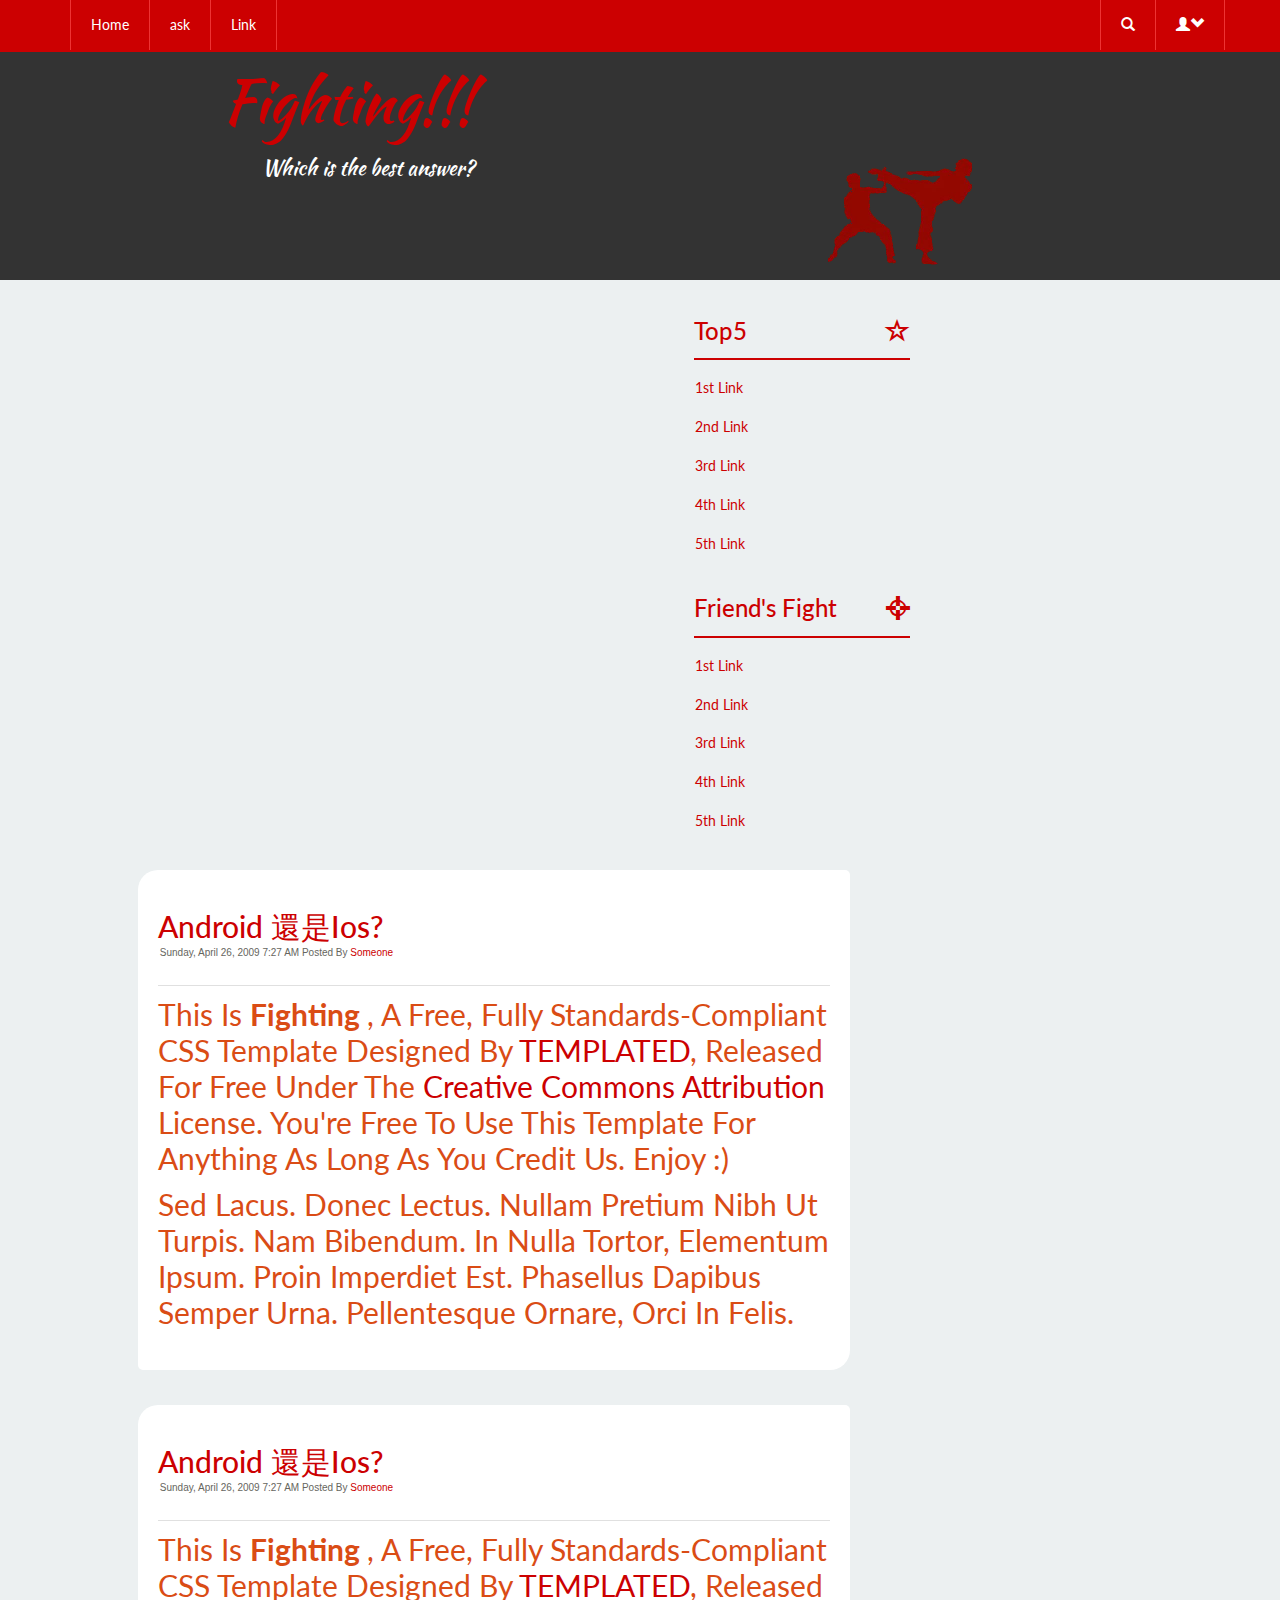
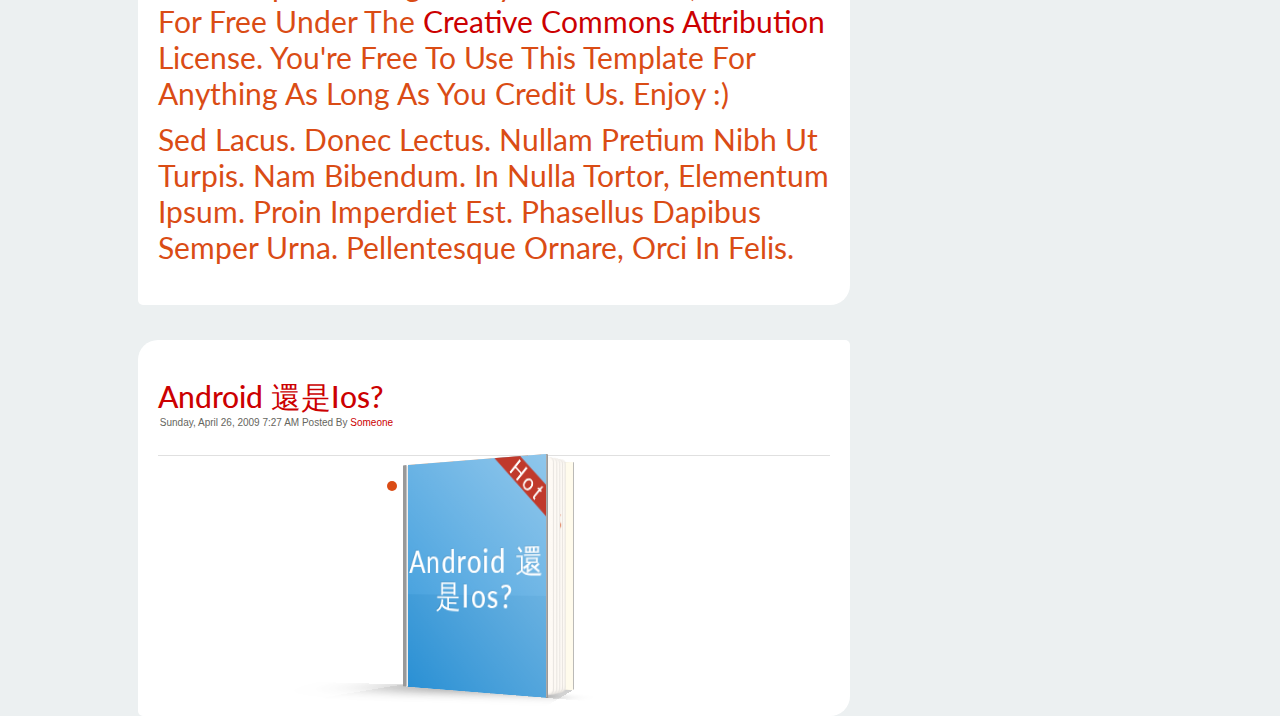
==== commit 0c07aeb6: "half of ask" ====
--- a/index.html
+++ b/index.html
@@ -44,7 +44,7 @@
         <div class="nav-collapse collase">
           <ul class="nav navbar-nav">
             <li><a href="#">Home</a></li>
-            <li><a href="#">ask</a></li>
+            <li><a id="askBtn" href="#">ask</a></li>
             <li><a href="#">Link</a></li>
           </ul>
           <ul class="nav navbar-right navbar-nav">
@@ -62,7 +62,7 @@
               <a id="userD" href="#"  class="dropdown-toggle" data-toggle="dropdown"><i id="loginBtn"  class="glyphicon glyphicon-user"></i> <i style="float:right" class="glyphicon glyphicon-chevron-down"></i></a>
               <ul class="dropdown-menu">
               <!-- <li><input type="button" class="btn btn-lg btn-primary open-modal" value="Launch Modal">Login</li> -->
-                <li><a href="#" class="   open-modal" value="Launch Modal" >Login</a></li>
+                <li><a href="#" id="inout" class="   open-modal" value="Launch Modal" >Login</a></li>
                 <li><a href="#">Profile</a></li>
                 <li class="divider"></li>
                 <li><a href="#">About</a></li>
@@ -131,26 +131,24 @@
             <div class="post">
               <h2 class="title"><a href="#">android 還是ios? </a></h2>
               <p class="meta">Sunday, April 26, 2009 7:27 AM Posted by <a href="#">Someone</a></p>
+              
               <div class="entry" align="center">
-              <div class="opt1">
-				<a href="#" class="tip1"><span>選項一</span></a>
-				<img class="man"id="man1" src="man1.png"/>
-			  </div>
-			  <div class="opt2">
-				<a href="#" class="tip2"><span>選項二</span></a>
-				<img class="man"id="man2" src="man2.png"/>
-			  </div>
+
+                 <div id="containerpy" style="position:relative;right:300px;"></div>
+<div id="containerpy" style="position:relative;left:300px;"></div>
+
               <!-- book start -->
                   <figure align="center" id="dd" class='book'>
+
             <!-- Front -->
 
               <ul class='hardcover_front'>
                 <li>
                   <div class="coverDesign blue">
                     <span class="ribbon">hot</span>
-                    <img src="https://fbcdn-profile-a.akamaihd.net/hprofile-ak-xaf1/v/t1.0-1/c9.29.155.155/s50x50/1654092_743214245703461_1646241684_n.jpg?oh=1e425d1f127c789f00294f41323425b1&oe=5538EC1C&__gda__=1428615047_43cb49b5c5e7b2f6381b6ee1d8907161"alt ="">
+                    <img style="position:relative;top:10px;" src="https://fbcdn-profile-a.akamaihd.net/hprofile-ak-xaf1/v/t1.0-1/c9.29.155.155/s50x50/1654092_743214245703461_1646241684_n.jpg?oh=1e425d1f127c789f00294f41323425b1&oe=5538EC1C&__gda__=1428615047_43cb49b5c5e7b2f6381b6ee1d8907161"alt ="">
                     <h1>Android 還是Ios?</h1>
-                    <p>當然是Android</p>
+                    
                   </div>
                 </li>
                 <li></li>
@@ -182,18 +180,33 @@
           </li>
           <li>
           <!-- book end -->
+
               </div>
-				<div class="progress">
-					<div class="progress-bar progress-bar-red progress-bar-striped active" role="progressbar" aria-valuenow="50" aria-valuemin="0" aria-valuemax="100" style="width: 50%">
-					</div>
-					<div class="progress-bar progress-bar-black progress-bar-striped active" role="progressbar" aria-valuenow="50" aria-valuemin="0" aria-valuemax="100" style="width: 50%">
-					</div>
-				</div>
-            </div>
+            </div>
+          
             
           </div>
         </div>
       </div>
+
+    <!-- Modal Contents -->
+    <div id="DemoModal" class="modal fade" style="position:absolute; top:300px;">
+      <div id="loginform">
+<div id="facebook"><i class="fa fa-facebook"></i><div id="connect">Connect with Facebook</div></div>
+<div id="mainlogin">
+<div id="or">or</div>
+<h1>Log in with awesome new thing</h1>
+<form action="#">
+<input type="text" placeholder="username or email" value="" required>
+<input type="password" placeholder="password" value="" required>
+<button type="submit"><i class="fa fa-arrow-right"></i></button>
+</form>
+<div id="note"><a href="#">Forgot your password?</a></div>
+</div>
+</div>
+    </div>
+
+
       <!-- script references -->
      <!-- <script src="//ajax.googleapis.com/ajax/libs/jquery/2.0.2/jquery.min.js"></script> -->
       <script src="js/bootstrap.js"></script>
--- a/css/styles.css
+++ b/css/styles.css
@@ -1,7 +1,7 @@
 /* bootstrap 3 helpers */
 
 .navbar-form input, .form-inline input {
-	width:auto;
+  width:auto;
 }
 
 /* end */
@@ -9,23 +9,23 @@
 /* custom theme */
 
 header {
-	min-height:230px;
-  	margin-bottom:5px;
-	position:relative;
-	top:50px;
-	width:100%;
+  min-height:230px;
+    margin-bottom:5px;
+  position:relative;
+  top:50px;
+  width:100%;
   height: 200px;
-	text-align:center;
-	background:black;
+  text-align:center;
+  background:#333333;
 }
 
 @media (min-width: 979px) {
   #sidebar.affix-top {
       position: relative;
 
-	  margin-left:15%;
-	  margin-right:3%;
-	  top:50px;
+    margin-left:15%;
+    margin-right:3%;
+    top:50px;
 
   }
   
@@ -51,59 +51,59 @@
   font-family: Microsoft JhengHei,Arial, Helvetica, sans-serif;
 }
 /*.bgc{
-	background:rgba(255,255,255,0.4);
+  background:rgba(255,255,255,0.4);
 }*/
 a,a:hover {
-	color:#ffffff;
-  	text-decoration:none;
+  color:#ffffff;
+    text-decoration:none;
 }
 
 .highlight-bk {
-	background-color:#cc0001;
+  background-color:#cc0001;
     padding:1px;
     width:100%;
 }
 
 .highlight {
-	color:#cc0001;
+  color:#cc0001;
 }
   
 h3.highlight  {
-	padding-top:13px;
+  padding-top:13px;
     padding-bottom:14px;
-  	border-bottom:2px solid #cc0001;
+    border-bottom:2px solid #cc0001;
 }
 
 .navbar {
-	z-index:2;
-	height:52px;
-	position:fixed;
-	width:100%;
-	background-color:#cc0001;
-  	color:#ffffff;
+  z-index:2;
+  height:52px;
+  position:fixed;
+  width:100%;
+  background-color:#cc0001;
+    color:#ffffff;
     border:0;
-  	border-radius:0;
+    border-radius:0;
 }
 .navbar-nav > li > a {
-  	color:#fff;
-  	padding-left:20px;
-  	padding-right:20px;
-  	border-left:1px solid #ee3333;
+    color:#fff;
+    padding-left:20px;
+    padding-right:20px;
+    border-left:1px solid #ee3333;
 }
 .navbar-nav > li > a:hover, .navbar-nav > li > a:focus {
     color:#666666; 
 }
 .navbar-nav > li:last-child > a {
-  	border-right:1px solid #ee3333;
+    border-right:1px solid #ee3333;
 }
 .navbar-nav > .active > a, .navbar-nav > .active > a:hover, .navbar-nav > .active > a:focus {
     color: #ffffff;
-	background-color:transparent;
+  background-color:transparent;
 }
 .navbar-nav > .open > a, .navbar-nav > .open > a:hover, .navbar-nav > .open > a:focus {
-	color: #f0f0f0;
-	background-color:transparent;
-  	opacity:.9;
+  color: #f0f0f0;
+  background-color:transparent;
+    opacity:.9;
     border-color:#cc0001;
 }
 
@@ -113,32 +113,32 @@
 }
 
 .accordion-group {
-	border-width:0;
+  border-width:0;
 }
 
 .dropdown-menu {
-	min-width: 250px;
+  min-width: 250px;
 }
 
 .accordion-heading .accordion-toggle, .accordion-inner, .nav-stacked li > a {
-	padding-left:1px;
+  padding-left:1px;
 }
 
 .caret {
-	color:#fff;
+  color:#fff;
 }
 
 .navbar-toggle {
-	color:#fff;
+  color:#fff;
     border-width:0;
 }
   
 .navbar-toggle:hover {
-	background-color:#fff;
+  background-color:#fff;
 }
 
 .panel {
-	padding-left:27px;
+  padding-left:27px;
     padding-right:27px;
 }
 
@@ -229,7 +229,7 @@
 /*bootbox*/
 #loginform
 {
-width:550px;
+width:650px;
 height:auto;
 position:relative;
 margin:0 auto;
@@ -246,7 +246,7 @@
 border:none;
 color:#929999;                       
 box-shadow:inset 0px 1px 5px #272727;
-font-size:0.8em;
+font-size:1.2em;
 -webkit-transition:0.5s ease;
 -moz-transition:0.5s ease;
 -o-transition:0.5s ease;
@@ -338,14 +338,14 @@
 {
 text-align:center;
 color:#fff;
-font-size:13px;
+font-size:16px;
 padding:12px 0px;
 }
 
 #loginform #note
 {
 color:#88887a;
-font-size: 0.8em;
+font-size: 1.0em;
 text-align:left;
 padding-left:5px;
 }
@@ -356,8 +356,8 @@
 float:left;
 background:#365195;
 padding:35px 10px 20px 10px;
-width:170px;
-height:135px; 
+width:250px;
+height:230px; 
 border-radius:3px;
 cursor:pointer;
 box-shadow: 0px 0px 10px 2px #161718; 
@@ -382,7 +382,7 @@
 #loginform .fa-facebook
 {
 color:#fff;
-font-size:7em;
+font-size:11em;
 display:block;
 }
 
@@ -411,8 +411,8 @@
 #loginform #mainlogin
 {
 float:left;
-width:250px;
-height:170px;
+width:300px;
+height:230px;
 padding:10px 15px;
 position:relative;
 background:#555555;
@@ -437,11 +437,96 @@
 background:#222222;
 text-shadow:0 2px 0px #121212;
 color:#999999;
-width:40px;
-height:40px;
+width:50px;
+height:50px;
 text-align:center;
 border-radius:50%;
 font-weight:bold;
 line-height:38px;
-font-size: 13px;
-}
+font-size: 17px;
+}
+/*bubble1*/
+/*a.tip2 {
+  position: relative;
+  text-decoration: none;
+}
+a.tip2 span {display: none;}
+a.tip2:hover span {
+  display: block;
+  position: absolute; 
+  padding: .5em;
+  content: attr(title);
+  min-width: 120px;
+  text-align: center;
+  width: auto;
+  height: auto;
+  white-space: nowrap;
+  top: -32px;
+  background: rgba(0,0,0,1);
+  -moz-border-radius:10px;
+  -webkit-border-radius:10px;
+  border-radius:10px;    
+  color: #fff;
+  font-size: .86em;
+}
+a.tip2:hover span:after {
+  position: absolute;
+  display: block;
+  content: "";  
+  border-color: rgba(0,0,0,1) transparent transparent transparent;
+  border-style: solid;
+  border-width: 10px;
+  height:0;
+  width:0;
+  position:absolute;
+  bottom: -16px;
+  left:1em;
+}*/
+a.tip2 {
+  position: relative;
+  text-decoration: none;
+}
+a.tip2 span {
+  display: block;
+  position: absolute; 
+  padding: .5em;
+  content: attr(title);
+  min-width: 120px;
+  text-align: center;
+  width: auto;
+  height: auto;
+  white-space: nowrap;
+  top: -32px;
+  background: rgba(0,0,0,1);
+  -moz-border-radius:10px;
+  -webkit-border-radius:10px;
+  border-radius:10px;    
+  color: #fff;
+  font-size: .86em;
+}
+a.tip2 span:after {
+  position: absolute;
+  display: block;
+  content: "";  
+  border-color: rgba(0,0,0,1) transparent transparent transparent;
+  border-style: solid;
+  border-width: 10px;
+  height:0;
+  width:0;
+  position:absolute;
+  bottom: -16px;
+  left:1em;
+}
+/*Pyramid*/ 
+.buildingBlock {
+    display:inline-block;
+    width:20px;
+    height:20px;
+    margin:-1px 3px;
+    background-color:#eee;
+    border:2px solid #ccc;
+    border-radius:100%;
+}
+#containerpy {
+    text-align:center;
+}--- a/css/book.css
+++ b/css/book.css
@@ -590,7 +590,7 @@
 	font-size: 1em;
 	letter-spacing: 0.05em;
 	text-align: center;
-	margin: 54% 0 0 0;
+	margin: 27% 0 0 0;
 	text-shadow: -1px -1px 0 rgba(0,0,0,0.1);
 }
 
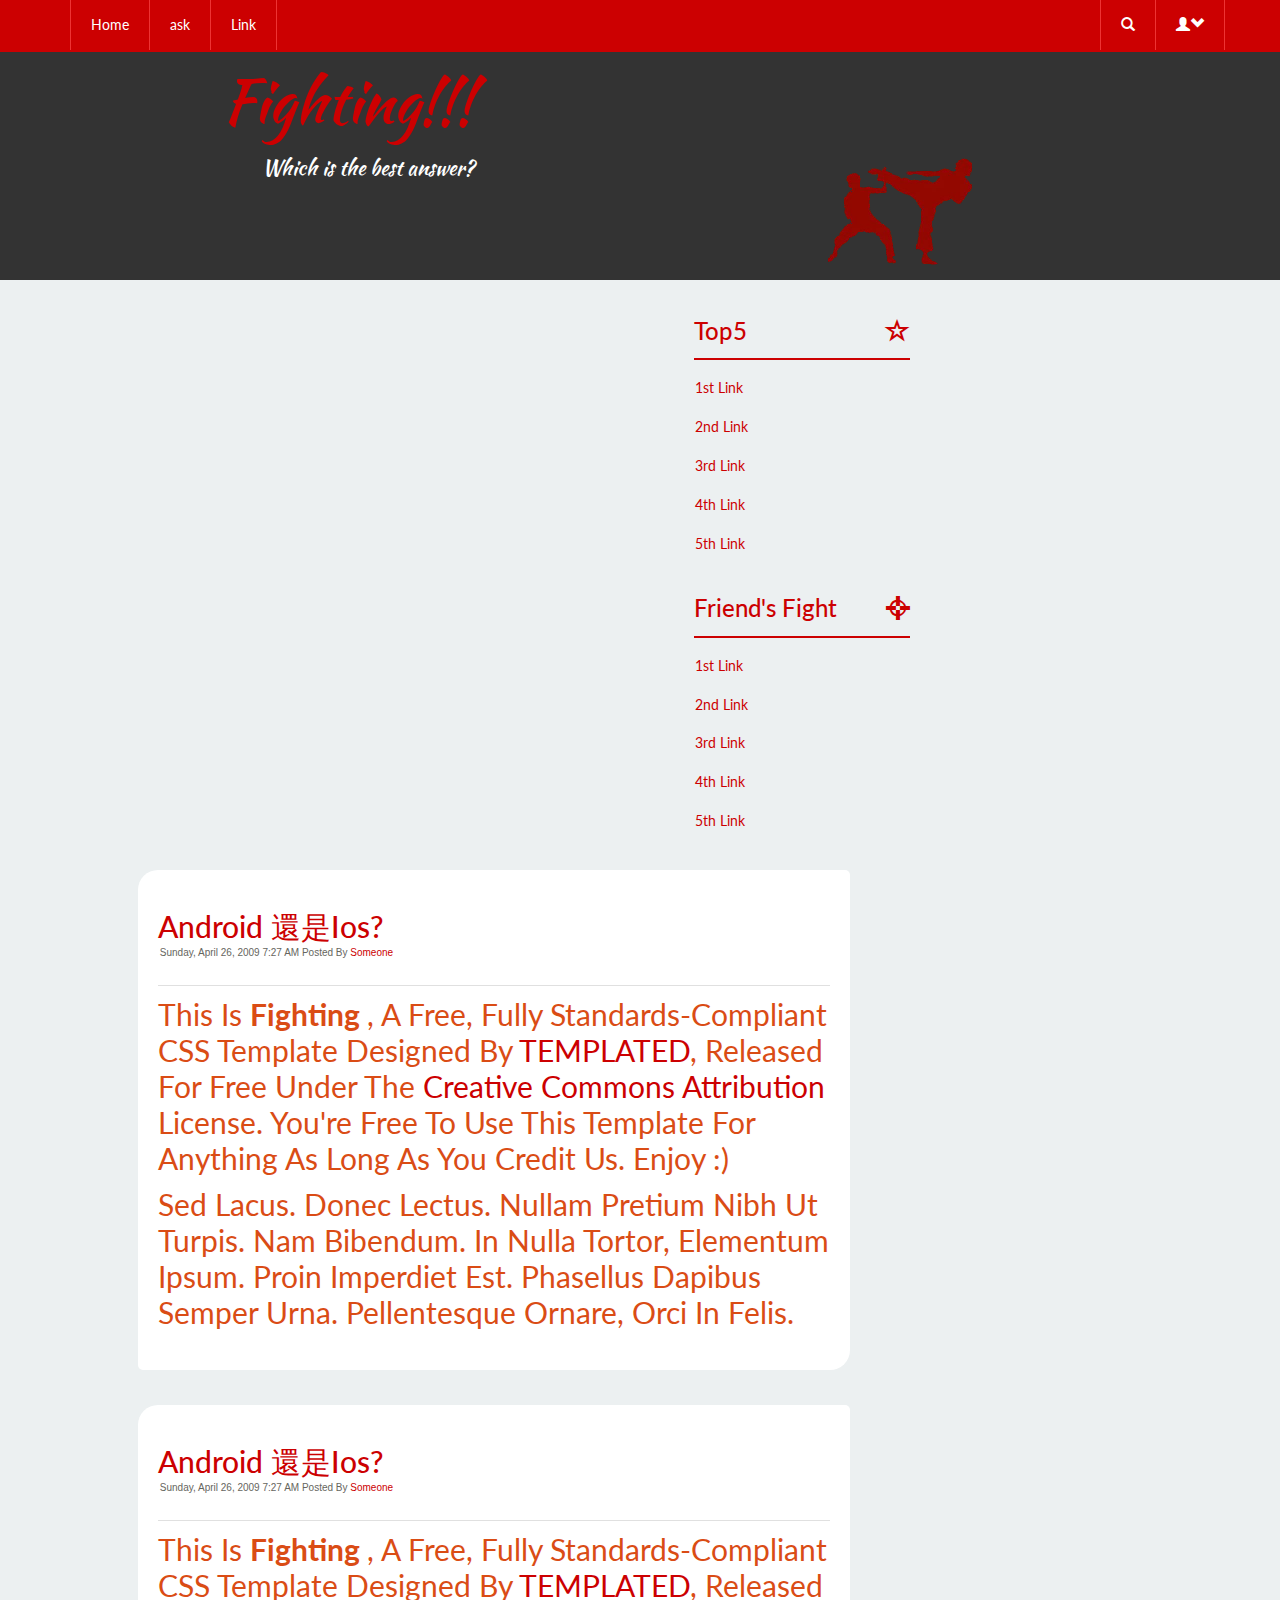
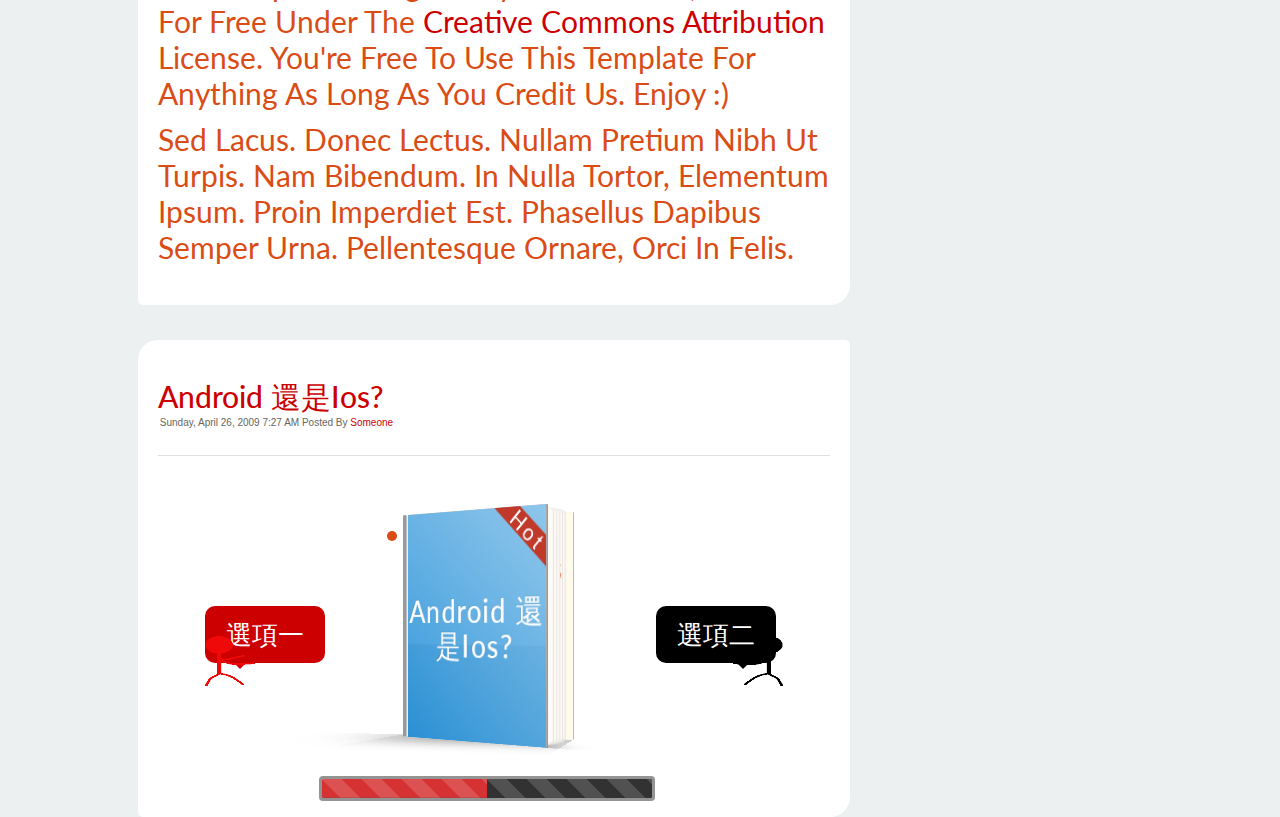
==== commit 7f819176: "Merge remote-tracking branch 'origin/master'" ====
--- a/index.html
+++ b/index.html
@@ -134,12 +134,18 @@
               
               <div class="entry" align="center">
 
-                 <div id="containerpy" style="position:relative;right:300px;"></div>
-<div id="containerpy" style="position:relative;left:300px;"></div>
+
+              <div class="opt1">
+				<a href="#" class="tip1"><span>選項一</span></a>
+				<img class="man"id="man1" src="img/man1.png"/>
+			  </div>
+			  <div class="opt2">
+				<a href="#" class="tip2"><span>選項二</span></a>
+				<img class="man"id="man2" src="img/man2.png"/>
+			  </div>
 
               <!-- book start -->
                   <figure align="center" id="dd" class='book'>
-
             <!-- Front -->
 
               <ul class='hardcover_front'>
@@ -180,14 +186,19 @@
           </li>
           <li>
           <!-- book end -->
-
               </div>
-            </div>
-          
+				<div class="progress">
+					<div class="progress-bar progress-bar-red progress-bar-striped active" role="progressbar" aria-valuenow="50" aria-valuemin="0" aria-valuemax="100" style="width: 50%">
+					</div>
+					<div class="progress-bar progress-bar-black progress-bar-striped active" role="progressbar" aria-valuenow="50" aria-valuemin="0" aria-valuemax="100" style="width: 50%">
+					</div>
+				</div>
+            </div>
             
           </div>
         </div>
       </div>
+
 
     <!-- Modal Contents -->
     <div id="DemoModal" class="modal fade" style="position:absolute; top:300px;">
@@ -205,6 +216,7 @@
 </div>
 </div>
     </div>
+
 
 
       <!-- script references -->
--- a/css/styles.css
+++ b/css/styles.css
@@ -445,13 +445,31 @@
 line-height:38px;
 font-size: 17px;
 }
-/*bubble1*/
-/*a.tip2 {
+
+.man{
+	position:relative;
+	width:50px;
+	height:50px;
+}
+.opt1{
+	position:relative;
+	top:170px;
+	left:-35%;
+	display:inline-block;
+}
+.opt2{
+	position:relative;
+	top:170px;
+	left:35%;
+	display:inline-block;
+}
+a.tip1{
   position: relative;
   text-decoration: none;
-}
-a.tip2 span {display: none;}
-a.tip2:hover span {
+  background-color:rgb(204,0,1);
+}
+a.tip1 span {
+
   display: block;
   position: absolute; 
   padding: .5em;
@@ -462,18 +480,22 @@
   height: auto;
   white-space: nowrap;
   top: -32px;
-  background: rgba(0,0,0,1);
+
+  background: rgb(204,0,1);
+
   -moz-border-radius:10px;
   -webkit-border-radius:10px;
   border-radius:10px;    
   color: #fff;
   font-size: .86em;
 }
-a.tip2:hover span:after {
+
+a.tip1 span:after {
   position: absolute;
   display: block;
   content: "";  
-  border-color: rgba(0,0,0,1) transparent transparent transparent;
+  border-color: rgb(204,0,1) transparent transparent transparent;
+
   border-style: solid;
   border-width: 10px;
   height:0;
@@ -481,8 +503,10 @@
   position:absolute;
   bottom: -16px;
   left:1em;
-}*/
-a.tip2 {
+
+}
+a.tip2{
+
   position: relative;
   text-decoration: none;
 }
@@ -497,6 +521,9 @@
   height: auto;
   white-space: nowrap;
   top: -32px;
+
+  left:-3em;
+
   background: rgba(0,0,0,1);
   -moz-border-radius:10px;
   -webkit-border-radius:10px;
@@ -515,18 +542,31 @@
   width:0;
   position:absolute;
   bottom: -16px;
-  left:1em;
-}
-/*Pyramid*/ 
-.buildingBlock {
-    display:inline-block;
-    width:20px;
-    height:20px;
-    margin:-1px 3px;
-    background-color:#eee;
-    border:2px solid #ccc;
-    border-radius:100%;
-}
-#containerpy {
-    text-align:center;
-}+
+
+  left:3em;
+}
+.progress{
+	position: relative;
+	width:50%;
+	height:25px;
+	border:3px solid rgba(0,0,0,0.5);
+	display:inline-block;
+	margin:top;
+	left:24%;
+	top:30px;
+	opacity: 0.8;
+	z-index:1;
+}
+.progress-bar-danger{
+	-ms-transform: rotate(180deg); /* IE 9 */
+    -webkit-transform: rotate(180deg); /* Chrome, Safari, Opera */
+    transform: rotate(180deg);
+}
+.progress-bar-red{
+	background-color:rgb(204,0,1);
+}
+.progress-bar-black{
+	background-color:rgba(0,0,0,1);
+}
+
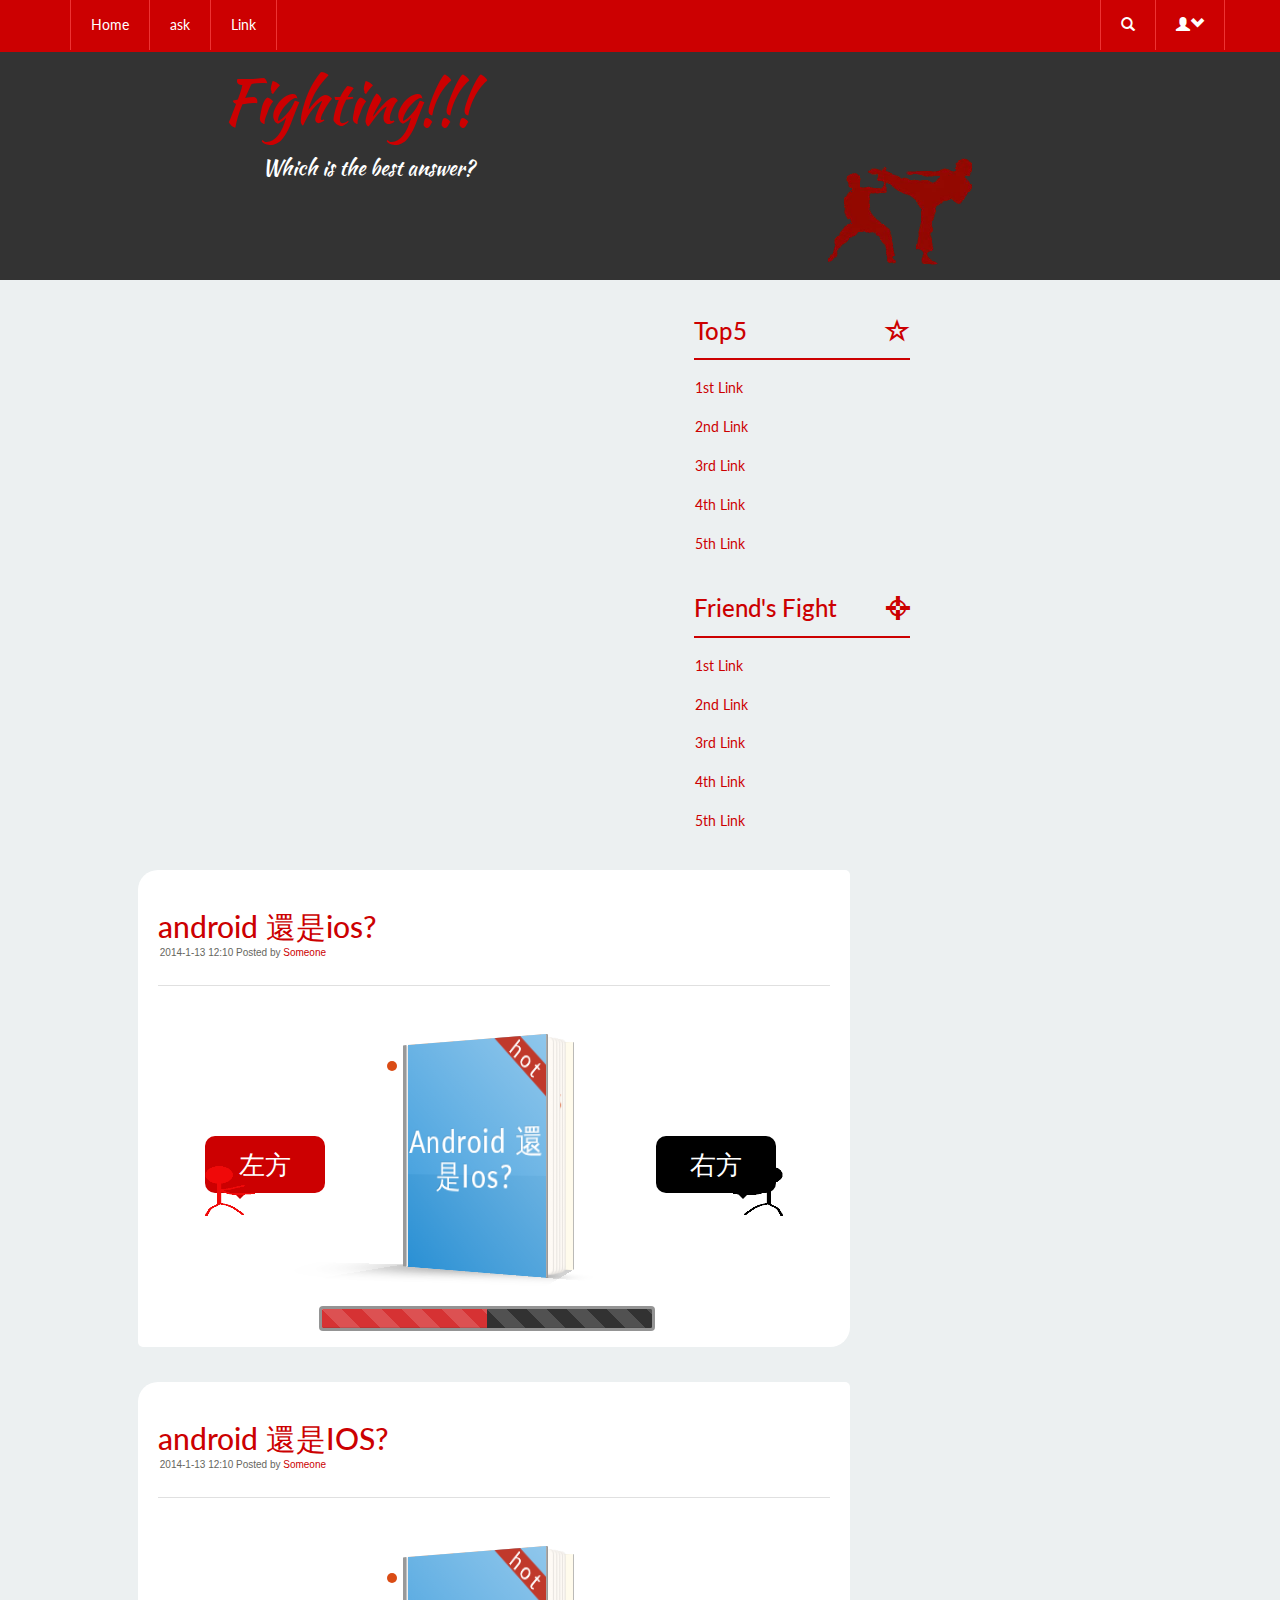
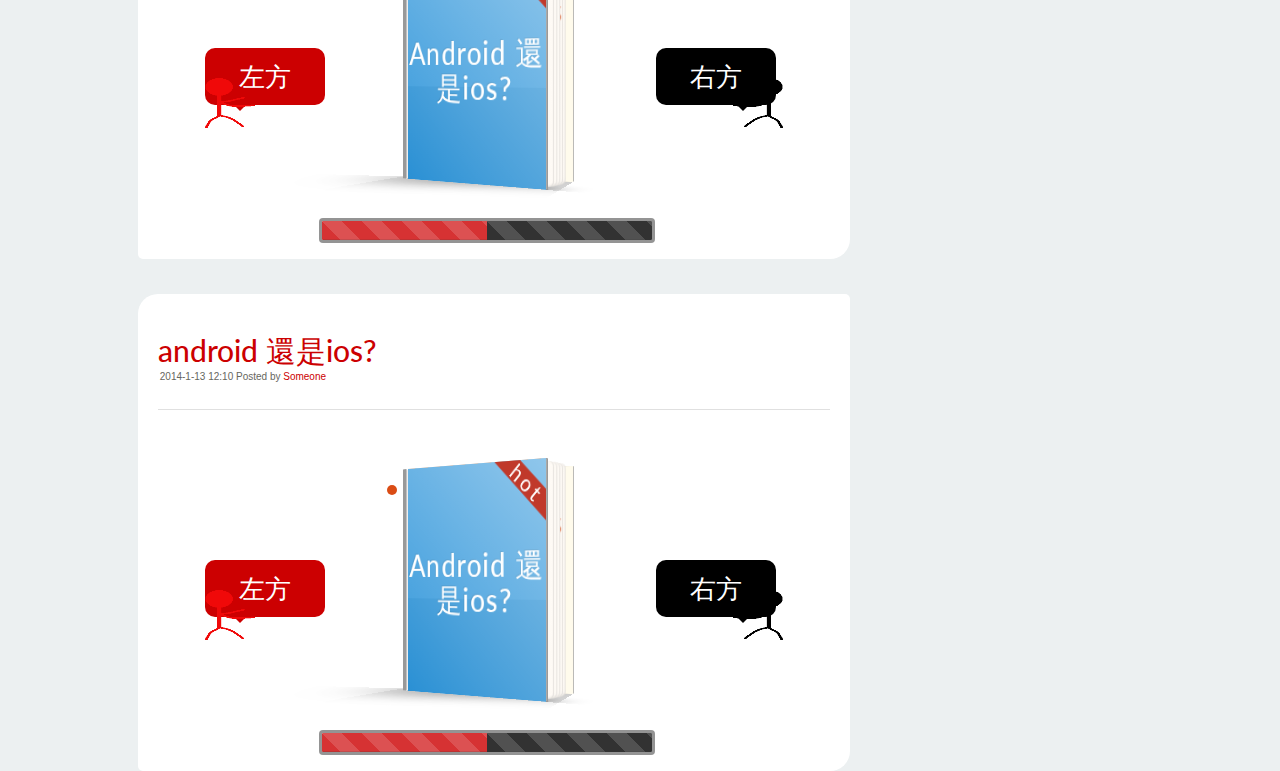
==== commit eaeda5b1: "some layout" ====
--- a/index.html
+++ b/index.html
@@ -4,237 +4,318 @@
     <meta http-equiv="content-type" content="text/html; charset=UTF-8">
     <meta charset="utf-8">
     <title>Fighting!! Which is the best answer!?</title>
-     <link href="img/icon.jpg" rel="SHORTCUT ICON">
-<!--     <meta name="generator" content="Bootply" />
+    <link href="img/icon.jpg" rel="SHORTCUT ICON">
+    <!--     <meta name="generator" content="Bootply" />
     <meta name="viewport" content="width=device-width, initial-scale=1, maximum-scale=1"> -->
     
     <!--[if lt IE 9]>
     <script src="//html5shim.googlecode.com/svn/trunk/html5.js"></script>
     <![endif]-->
- <!-- Custom Fonts -->
-        <link href="font-awesome-4.1.0/css/font-awesome.min.css" rel="stylesheet" type="text/css">
-        <link href="http://fonts.googleapis.com/css?family=Montserrat:400,700" rel="stylesheet" type="text/css">
-        <link href='http://fonts.googleapis.com/css?family=Kaushan+Script' rel='stylesheet' type='text/css'>
-            <link href='http://fonts.googleapis.com/css?family=Droid+Serif:400,700,400italic,700italic' rel='stylesheet' type='text/css'>
-                <link href='http://fonts.googleapis.com/css?family=Roboto+Slab:400,100,300,700' rel='stylesheet' type='text/css'>
-
-
-<link href="css/bootstrap.css" rel="stylesheet">
-    <link href="css/styles.css" rel="stylesheet">
-    <script src="js/jquery.js"></script>
-        <link rel="stylesheet" type="text/css" href="css/normalize.css" />
-    <link rel="stylesheet" type="text/css" href="css/demo.css" />
-    <link rel="stylesheet" type="text/css" href="css/book.css" />
-    <script src="js/modernizr.custom.js"></script>
-      <link href="bootstrap-dialog/css/bootstrap-dialog.min.css" rel="stylesheet" type="text/css" />
-                    
-                    <script src="http://ajax.cdnjs.com/ajax/libs/json2/20110223/json2.js"></script>
-                    <script src="js/bootstrap.min.js"></script>
-                    <script src="js/upload.js"></script>
-                    <script src="bootstrap-dialog/js/bootstrap-dialog.min.js"></script>
-                    <script type="text/javascript" charset="UTF-8" src="js/homePage.js"> </script>
-                    <script type="text/javascript" src="js/bootbox.js"></script>
-  </head>
-  <body>
-    <nav class="navbar navbar-static">
-      <div class="container">
-        <a class="navbar-toggle" data-toggle="collapse" data-target=".nav-collapse">
-          <span class="glyphicon glyphicon-chevron-down"></span>
-        </a>
-        <div class="nav-collapse collase">
-          <ul class="nav navbar-nav">
-            <li><a href="#">Home</a></li>
-            <li><a id="askBtn" href="#">ask</a></li>
-            <li><a href="#">Link</a></li>
-          </ul>
-          <ul class="nav navbar-right navbar-nav">
-            <li class="dropdown">
-              <a href="#" class="dropdown-toggle" data-toggle="dropdown"><i class="glyphicon glyphicon-search"></i></a>
-              <ul class="dropdown-menu" style="padding:12px;">
-                <form class="form-inline">
-                  <button type="submit" class="btn btn-default pull-right"><i class="glyphicon glyphicon-search">search</i></button><input type="text" class="form-control pull-left" placeholder="Search">
-                </form>
-              </ul>
-            </li>
-            <li   class="dropdown">
-
-             <!--  <a href="#" id="loginBtn" class="dropdown-toggle" data-toggle="dropdown"><i class="glyphicon glyphicon-user"></i> <i class="glyphicon glyphicon-chevron-down"></i></a> -->
-              <a id="userD" href="#"  class="dropdown-toggle" data-toggle="dropdown"><i id="loginBtn"  class="glyphicon glyphicon-user"></i> <i style="float:right" class="glyphicon glyphicon-chevron-down"></i></a>
-              <ul class="dropdown-menu">
-              <!-- <li><input type="button" class="btn btn-lg btn-primary open-modal" value="Launch Modal">Login</li> -->
-                <li><a href="#" id="inout" class="   open-modal" value="Launch Modal" >Login</a></li>
-                <li><a href="#">Profile</a></li>
-                <li class="divider"></li>
-                <li><a href="#">About</a></li>
-              </ul>
-            </li>
-            <!-- <li id="userD"><a  id="loginBtn" href="#">login</a></li> -->
-          </ul>
-        </div>
-      </div>
-      </nav><!-- /.navbar -->
-      <header class="masthead">
-        <div class="container">
-          <div class="row">
-
-            <div class="col col-sm-6">
-              <h1><a href="#"  title="scroll down for your viewing pleasure" style='font-family: "Kaushan Script","Helvetica Neue",Helvetica,Arial,cursive; font-size:60px; text-align:center;'>Fighting!!!</a>
-              <p class="lead" style="color: #ffffff;font-family: 'Kaushan Script','Helvetica Neue',Helvetica,Arial,cursive; position:relative; left:20px; top:18px;">Which is the best answer?</p></h1>
-              <img src="img/f2.png" alt=""  style=" position:relative; left:100%; top:-50px;">
-              <!-- <p class="lead">Find right answer or Defend the idea</p></h1> -->
-            </div>
-            
-          </div>
-        </div>
-      </header>
-      <!-- Begin Body -->
-      <div class="container">
-        <div class="row">
-          <div class="col col-sm-3">
-            <div id="sidebar">
-              <ul class="nav nav-stacked">
-                <li><h3 class="highlight">Top5<i class="glyphicon glyphicon-star-empty pull-right"></i></h3></li>
-                <li><a href="#">1st Link</a></li>
-                <li><a href="#">2nd Link</a></li>
-				<li><a href="#">3rd Link</a></li>
-                <li><a href="#">4th Link</a></li>
-				<li><a href="#">5th Link</a></li>
-              </ul>
-              
-			  <ul class="nav nav-stacked">
-                <li><h3 class="highlight">Friend's Fight<i class="glyphicon glyphicon-screenshot pull-right"></i></h3></li>
-                <li><a href="#">1st Link</a></li>
-                <li><a href="#">2nd Link</a></li>
-				<li><a href="#">3rd Link</a></li>
-                <li><a href="#">4th Link</a></li>
-				<li><a href="#">5th Link</a></li>
-              </ul>
-            </div>
-          </div>
-          <div class="col col-sm-9">
-            <div class="post">
-              <h2 class="title"><a href="#">android 還是ios? </a></h2>
-              <p class="meta">Sunday, April 26, 2009 7:27 AM Posted by <a href="#">Someone</a></p>
-              <div class="entry">
-                <p>This is <strong>Fighting </strong>, a free, fully standards-compliant CSS template designed by <a href="http://templated.co" rel="nofollow">TEMPLATED</a>, released for free under the <a href="http://templated.co/license">Creative Commons Attribution</a> license.  You're free to use this template for anything as long as you credit us. Enjoy :)</p>
-                <p>Sed lacus. Donec lectus. Nullam pretium nibh ut turpis. Nam bibendum. In nulla tortor, elementum ipsum. Proin imperdiet est. Phasellus dapibus semper urna. Pellentesque ornare, orci in felis. </p>
+    <!-- Custom Fonts -->
+    <link href="font-awesome-4.1.0/css/font-awesome.min.css" rel="stylesheet" type="text/css">
+    <link href="http://fonts.googleapis.com/css?family=Montserrat:400,700" rel="stylesheet" type="text/css">
+    <link href='http://fonts.googleapis.com/css?family=Kaushan+Script' rel='stylesheet' type='text/css'>
+      <link href='http://fonts.googleapis.com/css?family=Droid+Serif:400,700,400italic,700italic' rel='stylesheet' type='text/css'>
+        <link href='http://fonts.googleapis.com/css?family=Roboto+Slab:400,100,300,700' rel='stylesheet' type='text/css'>
+          <link href="css/bootstrap.css" rel="stylesheet">
+          <link href="css/styles.css" rel="stylesheet">
+          <script src="js/jquery.js"></script>
+          <link rel="stylesheet" type="text/css" href="css/normalize.css" />
+          <link rel="stylesheet" type="text/css" href="css/demo.css" />
+          <link rel="stylesheet" type="text/css" href="css/book.css" />
+          <script src="js/modernizr.custom.js"></script>
+          <link href="bootstrap-dialog/css/bootstrap-dialog.min.css" rel="stylesheet" type="text/css" />
+          
+          <script src="http://ajax.cdnjs.com/ajax/libs/json2/20110223/json2.js"></script>
+          <script src="js/bootstrap.min.js"></script>
+          <script src="js/upload.js"></script>
+          <script src="bootstrap-dialog/js/bootstrap-dialog.min.js"></script>
+          <script type="text/javascript" charset="UTF-8" src="js/homePage.js"> </script>
+          <script type="text/javascript" src="js/bootbox.js"></script>
+        </head>
+        <body>
+          <nav class="navbar navbar-static">
+            <div class="container">
+              <a class="navbar-toggle" data-toggle="collapse" data-target=".nav-collapse">
+                <span class="glyphicon glyphicon-chevron-down"></span>
+              </a>
+              <div class="nav-collapse collase">
+                <ul class="nav navbar-nav">
+                  <li><a href="#">Home</a></li>
+                  <li><a id="askBtn" href="#">ask</a></li>
+                  <li><a href="#">Link</a></li>
+                </ul>
+                <ul class="nav navbar-right navbar-nav">
+                  <li class="dropdown">
+                    <a href="#" class="dropdown-toggle" data-toggle="dropdown"><i class="glyphicon glyphicon-search"></i></a>
+                    <ul class="dropdown-menu" style="padding:12px;">
+                      <form class="form-inline">
+                        <button type="submit" class="btn btn-default pull-right"><i class="glyphicon glyphicon-search">search</i></button><input type="text" class="form-control pull-left" placeholder="Search">
+                      </form>
+                    </ul>
+                  </li>
+                  <li   class="dropdown">
+                    <!--  <a href="#" id="loginBtn" class="dropdown-toggle" data-toggle="dropdown"><i class="glyphicon glyphicon-user"></i> <i class="glyphicon glyphicon-chevron-down"></i></a> -->
+                    <a id="userD" href="#"  class="dropdown-toggle" data-toggle="dropdown"><i id="loginBtn"  class="glyphicon glyphicon-user"></i> <i style="float:right" class="glyphicon glyphicon-chevron-down"></i></a>
+                    <ul class="dropdown-menu">
+                      <!-- <li><input type="button" class="btn btn-lg btn-primary open-modal" value="Launch Modal">Login</li> -->
+                      <li><a href="#" id="inout" class="   open-modal" value="Launch Modal" >Login</a></li>
+                      <li><a href="#">Profile</a></li>
+                      <li class="divider"></li>
+                      <li><a href="#">About</a></li>
+                    </ul>
+                  </li>
+                  <!-- <li id="userD"><a  id="loginBtn" href="#">login</a></li> -->
+                </ul>
               </div>
             </div>
-            <div class="post">
-              <h2 class="title"><a href="#">android 還是ios? </a></h2>
-              <p class="meta">Sunday, April 26, 2009 7:27 AM Posted by <a href="#">Someone</a></p>
-              <div class="entry">
-                <p>This is <strong>Fighting </strong>, a free, fully standards-compliant CSS template designed by <a href="http://templated.co" rel="nofollow">TEMPLATED</a>, released for free under the <a href="http://templated.co/license">Creative Commons Attribution</a> license.  You're free to use this template for anything as long as you credit us. Enjoy :)</p>
-                <p>Sed lacus. Donec lectus. Nullam pretium nibh ut turpis. Nam bibendum. In nulla tortor, elementum ipsum. Proin imperdiet est. Phasellus dapibus semper urna. Pellentesque ornare, orci in felis. </p>
+            </nav><!-- /.navbar -->
+            <header class="masthead">
+              <div class="container">
+                <div class="row">
+                  <div class="col col-sm-6">
+                    <h1><a href="#"  title="scroll down for your viewing pleasure" style='font-family: "Kaushan Script","Helvetica Neue",Helvetica,Arial,cursive; font-size:60px; text-align:center;'>Fighting!!!</a>
+                    <p class="lead" style="color: #ffffff;font-family: 'Kaushan Script','Helvetica Neue',Helvetica,Arial,cursive; position:relative; left:20px; top:18px;">Which is the best answer?</p></h1>
+                    <img src="img/f2.png" alt=""  style=" position:relative; left:100%; top:-50px;">
+                    <!-- <p class="lead">Find right answer or Defend the idea</p></h1> -->
+                  </div>
+                  
+                </div>
               </div>
-            </div>
-            <div class="post">
-              <h2 class="title"><a href="#">android 還是ios? </a></h2>
-              <p class="meta">Sunday, April 26, 2009 7:27 AM Posted by <a href="#">Someone</a></p>
-              
-              <div class="entry" align="center">
-
-
-              <div class="opt1">
-				<a href="#" class="tip1"><span>選項一</span></a>
-				<img class="man"id="man1" src="img/man1.png"/>
-			  </div>
-			  <div class="opt2">
-				<a href="#" class="tip2"><span>選項二</span></a>
-				<img class="man"id="man2" src="img/man2.png"/>
-			  </div>
-
-              <!-- book start -->
-                  <figure align="center" id="dd" class='book'>
-            <!-- Front -->
-
-              <ul class='hardcover_front'>
-                <li>
-                  <div class="coverDesign blue">
-                    <span class="ribbon">hot</span>
-                    <img style="position:relative;top:10px;" src="https://fbcdn-profile-a.akamaihd.net/hprofile-ak-xaf1/v/t1.0-1/c9.29.155.155/s50x50/1654092_743214245703461_1646241684_n.jpg?oh=1e425d1f127c789f00294f41323425b1&oe=5538EC1C&__gda__=1428615047_43cb49b5c5e7b2f6381b6ee1d8907161"alt ="">
-                    <h1>Android 還是Ios?</h1>
+            </header>
+            <!-- Begin Body -->
+            <div class="container">
+              <div class="row">
+                <div class="col col-sm-3">
+                  <div id="sidebar">
+                    <ul class="nav nav-stacked">
+                      <li><h3 class="highlight">Top5<i class="glyphicon glyphicon-star-empty pull-right"></i></h3></li>
+                      <li><a href="#">1st Link</a></li>
+                      <li><a href="#">2nd Link</a></li>
+                      <li><a href="#">3rd Link</a></li>
+                      <li><a href="#">4th Link</a></li>
+                      <li><a href="#">5th Link</a></li>
+                    </ul>
                     
+                    <ul class="nav nav-stacked">
+                      <li><h3 class="highlight">Friend's Fight<i class="glyphicon glyphicon-screenshot pull-right"></i></h3></li>
+                      <li><a href="#">1st Link</a></li>
+                      <li><a href="#">2nd Link</a></li>
+                      <li><a href="#">3rd Link</a></li>
+                      <li><a href="#">4th Link</a></li>
+                      <li><a href="#">5th Link</a></li>
+                    </ul>
                   </div>
-                </li>
-                <li></li>
-              </ul>
-
-            <!-- Pages -->
-
-              <ul class='page'>
-                <li></li>
-
-                <li>
-                   Andorid因為買不起Ios
-                </li>
-<li></li><li></li>
-                <li></li>
-              </ul>
-
-            <!-- Back -->
-
-              <ul class='hardcover_back'>
-                <li></li>
-                <li></li>
-              </ul>
-              <ul class='book_spine'>
-                <li></li>
-                <li></li>
-              </ul>
-          
-          </li>
-          <li>
-          <!-- book end -->
-              </div>
-				<div class="progress">
-					<div class="progress-bar progress-bar-red progress-bar-striped active" role="progressbar" aria-valuenow="50" aria-valuemin="0" aria-valuemax="100" style="width: 50%">
-					</div>
-					<div class="progress-bar progress-bar-black progress-bar-striped active" role="progressbar" aria-valuenow="50" aria-valuemin="0" aria-valuemax="100" style="width: 50%">
-					</div>
-				</div>
-            </div>
-            
-          </div>
-        </div>
-      </div>
-
-
-    <!-- Modal Contents -->
-    <div id="DemoModal" class="modal fade" style="position:absolute; top:300px;">
-      <div id="loginform">
-<div id="facebook"><i class="fa fa-facebook"></i><div id="connect">Connect with Facebook</div></div>
-<div id="mainlogin">
-<div id="or">or</div>
-<h1>Log in with awesome new thing</h1>
-<form action="#">
-<input type="text" placeholder="username or email" value="" required>
-<input type="password" placeholder="password" value="" required>
-<button type="submit"><i class="fa fa-arrow-right"></i></button>
-</form>
-<div id="note"><a href="#">Forgot your password?</a></div>
-</div>
-</div>
-    </div>
-
-
-
-      <!-- script references -->
-     <!-- <script src="//ajax.googleapis.com/ajax/libs/jquery/2.0.2/jquery.min.js"></script> -->
-      <script src="js/bootstrap.js"></script>
-      <script src="js/scripts.js"></script>
-           <!-- jQuery -->
-                            <script src="js/jquery.js"></script>
-                            <script src="js/upload.js"></script>
-                            <!-- Bootstrap Core JavaScript -->
-                              <script src="js/bootstrap.min.js"></script>
-                            <!-- Plugin JavaScript -->
-                            <script src="http://cdnjs.cloudflare.com/ajax/libs/jquery-easing/1.3/jquery.easing.min.js"></script>
-                       
-                            <!-- Contact Form JavaScript -->
-                            <!-- // <script src="js/jqBootstrapValidation.js"></script> -->
+                </div>
+                <div id="aa" class="col col-sm-9">
+                  
+                  <div class="post">
+                    <h2 class="title"><a href="#">android 還是ios? </a></h2>
+                    <p class="meta">2014-1-13 12:10 Posted by <a href="#">Someone</a></p>
+                    
+                    <div class="entry" align="center">
+                      <div class="opt1">
+                        <a href="#" class="tip1"><span>左方</span></a>
+                        <img class="man"id="man1" src="img/man1.png"/>
+                      </div>
+                      <div class="opt2">
+                        <a href="#" class="tip2"><span>右方</span></a>
+                        <img class="man"id="man2" src="img/man2.png"/>
+                      </div>
+                      <!-- book start -->
+                      <figure align="center" id="dd" class='book'>
+                        <!-- Front -->
+                        <ul class='hardcover_front'>
+                          <li>
+                            <div class="coverDesign blue">
+                              <span class="ribbon">hot</span>
+                              <img style="position:relative;top:10px;" src="https://fbcdn-profile-a.akamaihd.net/hprofile-ak-xaf1/v/t1.0-1/c9.29.155.155/s50x50/1654092_743214245703461_1646241684_n.jpg?oh=1e425d1f127c789f00294f41323425b1&oe=5538EC1C&__gda__=1428615047_43cb49b5c5e7b2f6381b6ee1d8907161"alt ="">
+                              <h1>Android 還是Ios?</h1>
+                              
+                            </div>
+                          </li>
+                          <li></li>
+                        </ul>
+                        <!-- Pages -->
+                        <ul class='page'>
+                          <li></li>
+                          <li>
+                            Andorid因為買不起Ios
+                          </li>
+                          <li></li><li></li>
+                          <li></li>
+                        </ul>
+                        <!-- Back -->
+                        <ul class='hardcover_back'>
+                          <li></li>
+                          <li></li>
+                        </ul>
+                        <ul class='book_spine'>
+                          <li></li>
+                          <li></li>
+                        </ul>
+                        
+                      </li>
+                      <li>
+                        <!-- book end -->
+                      </div>
+                      <div class="progress">
+                        <div class="progress-bar progress-bar-red progress-bar-striped active" role="progressbar" aria-valuenow="50" aria-valuemin="0" aria-valuemax="100" style="width: 50%">
+                        </div>
+                        <div class="progress-bar progress-bar-black progress-bar-striped active" role="progressbar" aria-valuenow="50" aria-valuemin="0" aria-valuemax="100" style="width: 50%">
+                        </div>
+                      </div>
+                    </div>
+                    <div class="post">
+                      <h2 class="title" ><a href="#">android 還是IOS? </a></h2>
+                      <p class="meta">2014-1-13 12:10 Posted by <a href="#">Someone</a></p>
+                      
+                      <div class="entry" align="center">
+                        <div class="opt1">
+                          <a href="#" class="tip1"><span>左方</span></a>
+                          <img class="man"id="man1" src="img/man1.png"/>
+                        </div>
+                        <div class="opt2">
+                          <a href="#" class="tip2"><span>右方</span></a>
+                          <img class="man"id="man2" src="img/man2.png"/>
+                        </div>
+                        <!-- book start -->
+                        <figure align="center" id="dd" class='book'>
+                          <!-- Front -->
+                          <ul class='hardcover_front'>
+                            <li>
+                              <div class="coverDesign blue">
+                                <span class="ribbon">hot</span>
+                                <img style="position:relative;top:10px;" src="https://fbcdn-profile-a.akamaihd.net/hprofile-ak-xaf1/v/t1.0-1/c9.29.155.155/s50x50/1654092_743214245703461_1646241684_n.jpg?oh=1e425d1f127c789f00294f41323425b1&oe=5538EC1C&__gda__=1428615047_43cb49b5c5e7b2f6381b6ee1d8907161"alt ="">
+                                <h1>Android 還是ios?</h1>
+                                
+                              </div>
+                            </li>
+                            <li></li>
+                          </ul>
+                          <!-- Pages -->
+                          <ul class='page'>
+                            <li></li>
+                            <li>
+                              Andorid因為買不起ios
+                            </li>
+                            <li></li><li></li>
+                            <li></li>
+                          </ul>
+                          <!-- Back -->
+                          <ul class='hardcover_back'>
+                            <li></li>
+                            <li></li>
+                          </ul>
+                          <ul class='book_spine'>
+                            <li></li>
+                            <li></li>
+                          </ul>
+                          
+                        </li>
+                        <li>
+                          <!-- book end -->
+                        </div>
+                        <div class="progress">
+                          <div class="progress-bar progress-bar-red progress-bar-striped active" role="progressbar" aria-valuenow="50" aria-valuemin="0" aria-valuemax="100" style="width: 50%">
+                          </div>
+                          <div class="progress-bar progress-bar-black progress-bar-striped active" role="progressbar" aria-valuenow="50" aria-valuemin="0" aria-valuemax="100" style="width: 50%">
+                          </div>
+                        </div>
+                      </div>
+                      <div class="post">
+                        <h2 class="title"><a href="#">android 還是ios? </a></h2>
+                        <p class="meta">2014-1-13 12:10 Posted by <a href="#">Someone</a></p>
+                        
+                        <div class="entry" align="center">
+                          <div class="opt1">
+                            <a href="#" class="tip1"><span>左方</span></a>
+                            <img class="man"id="man1" src="img/man1.png"/>
+                          </div>
+                          <div class="opt2">
+                            <a href="#" class="tip2"><span>右方</span></a>
+                            <img class="man"id="man2" src="img/man2.png"/>
+                          </div>
+                          <!-- book start -->
+                          <figure align="center" id="dd" class='book'>
+                            <!-- Front -->
+                            <ul class='hardcover_front'>
+                              <li>
+                                <div class="coverDesign blue">
+                                  <span class="ribbon">hot</span>
+                                  <img style="position:relative;top:10px;" src="https://fbcdn-profile-a.akamaihd.net/hprofile-ak-xaf1/v/t1.0-1/c9.29.155.155/s50x50/1654092_743214245703461_1646241684_n.jpg?oh=1e425d1f127c789f00294f41323425b1&oe=5538EC1C&__gda__=1428615047_43cb49b5c5e7b2f6381b6ee1d8907161"alt ="">
+                                  <h1>Android 還是ios?</h1>
+                                  
+                                </div>
+                              </li>
+                              <li></li>
+                            </ul>
+                            <!-- Pages -->
+                            <ul class='page'>
+                              <li></li>
+                              <li>
+                                Andorid因為買不起ios
+                              </li>
+                              <li></li><li></li>
+                              <li></li>
+                            </ul>
+                            <!-- Back -->
+                            <ul class='hardcover_back'>
+                              <li></li>
+                              <li></li>
+                            </ul>
+                            <ul class='book_spine'>
+                              <li></li>
+                              <li></li>
+                            </ul>
                             
-                            <!-- Custom Theme JavaScript -->
-                            <!-- // <script src="js/agency.js"></script> -->
-    </body>
-  </html>
+                          </li>
+                          <li>
+                            <!-- book end -->
+                          </div>
+                          <div class="progress">
+                            <div class="progress-bar progress-bar-red progress-bar-striped active" role="progressbar" aria-valuenow="50" aria-valuemin="0" aria-valuemax="100" style="width: 50%">
+                            </div>
+                            <div class="progress-bar progress-bar-black progress-bar-striped active" role="progressbar" aria-valuenow="50" aria-valuemin="0" aria-valuemax="100" style="width: 50%">
+                            </div>
+                          </div>
+                        </div>
+                        
+                      </div>
+                    </div>
+                  </div>
+                  <!-- Modal Contents -->
+                  <div id="DemoModal" class="modal fade" style="position:absolute; top:300px;">
+                    <div id="loginform">
+                      <div id="facebook"><i class="fa fa-facebook"></i><div id="connect">Connect with Facebook</div></div>
+                      <div id="mainlogin">
+                        <div id="or">or</div>
+                        <h1>Log in with awesome new thing</h1>
+                        <form action="#">
+                          <input type="text" placeholder="username or email" value="" required>
+                          <input type="password" placeholder="password" value="" required>
+                          <button type="submit"><i class="fa fa-arrow-right"></i></button>
+                        </form>
+                        <div id="note"><a href="#">Forgot your password?</a></div>
+                      </div>
+                    </div>
+                  </div>
+                  <!-- script references -->
+                  <!-- <script src="//ajax.googleapis.com/ajax/libs/jquery/2.0.2/jquery.min.js"></script> -->
+                  <script src="js/bootstrap.js"></script>
+                  <script src="js/scripts.js"></script>
+                  <!-- jQuery -->
+                  <script src="js/jquery.js"></script>
+                  <script src="js/upload.js"></script>
+                  <!-- Bootstrap Core JavaScript -->
+                  <script src="js/bootstrap.min.js"></script>
+                  <!-- Plugin JavaScript -->
+                  <script src="http://cdnjs.cloudflare.com/ajax/libs/jquery-easing/1.3/jquery.easing.min.js"></script>
+                  
+                  <!-- Contact Form JavaScript -->
+                  <!-- // <script src="js/jqBootstrapValidation.js"></script> -->
+                  
+                  <!-- Custom Theme JavaScript -->
+                  <!-- // <script src="js/agency.js"></script> -->
+                </body>
+              </html>--- a/css/styles.css
+++ b/css/styles.css
@@ -160,7 +160,7 @@
 border-radius: 20px 5px 20px 5px;
 /*-webkit-box-shadow: 5px 10px 20px 1px #615285;
 box-shadow: 3px 3px 10px 1px #615285;*/
-  text-transform: capitalize;
+  /*text-transform: capitalize;*/
   font-size: 30px;
   /*color: #238EC6;*/
   color: #DA4C15;
